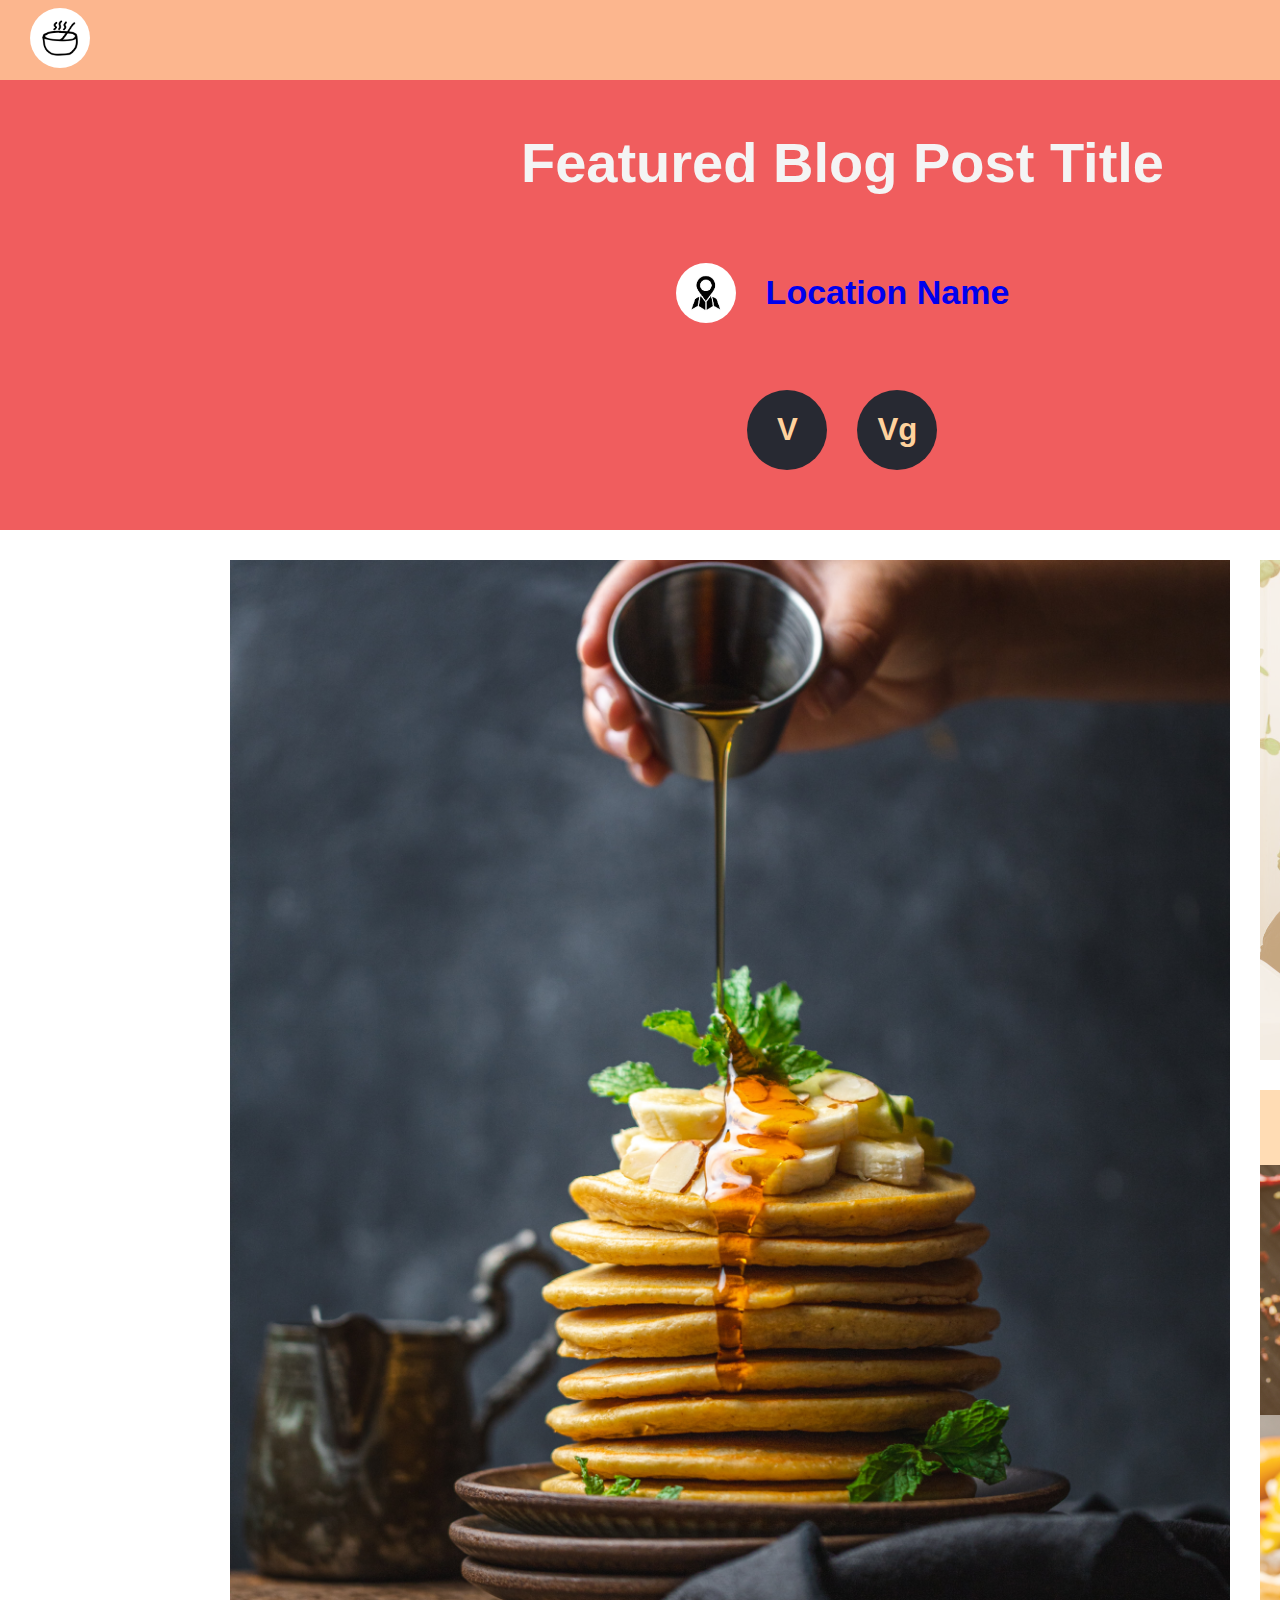
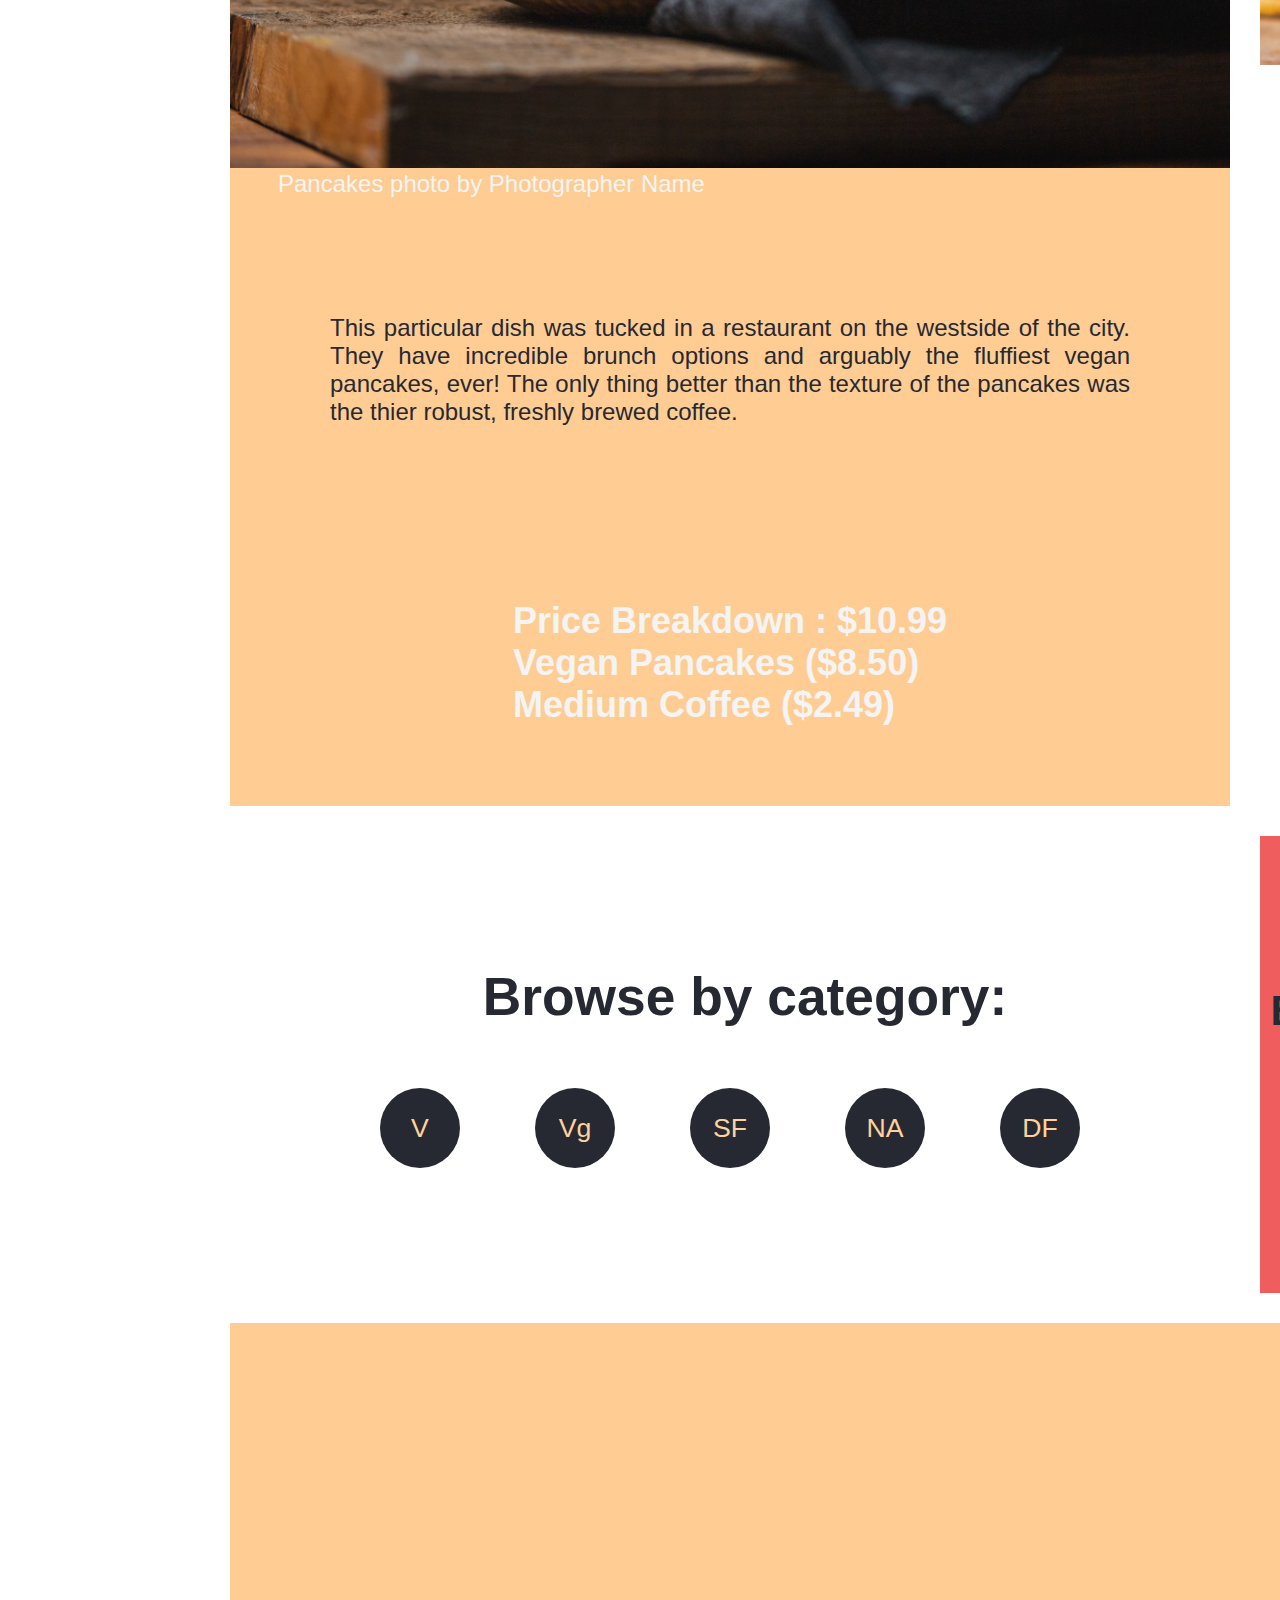
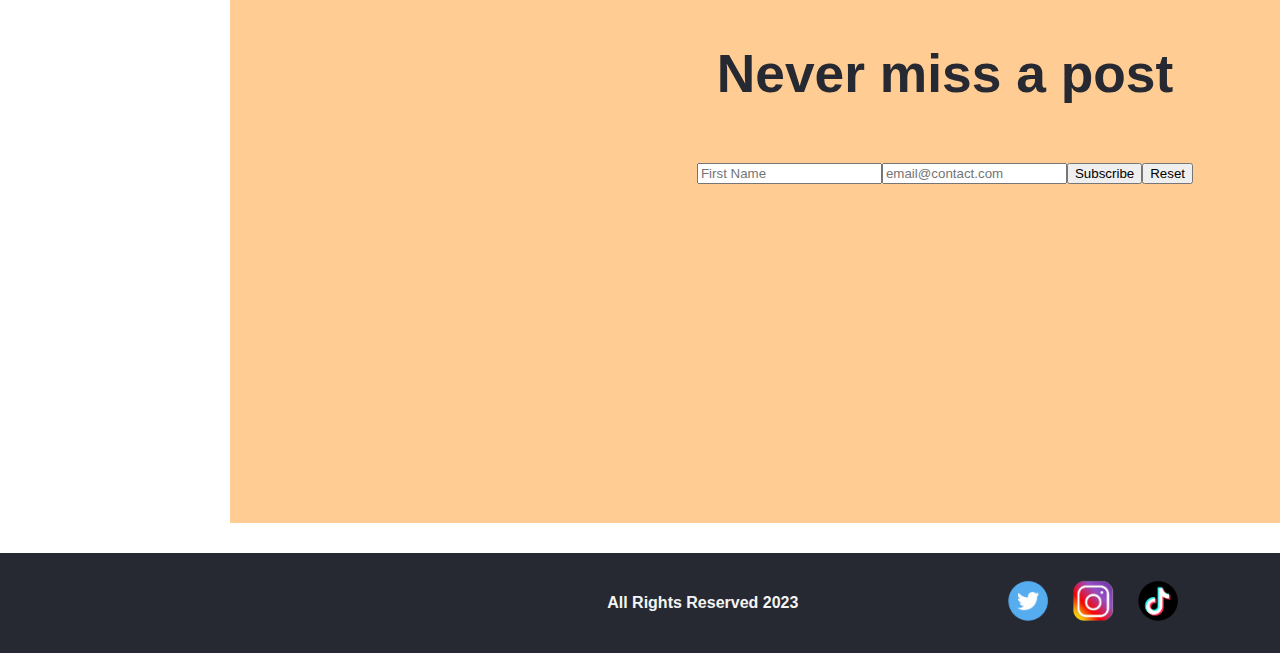
==== blog-page.html @ 74acb572 "featured blog post > html and css" ====
<!DOCTYPE html>
    <html>
        <head>
            <meta charset="utf-8">
            <title> Featured Blog Post </title>
            <meta name="description" content="A webpage for the featured blog post of the personal food blog">
            <link rel="stylesheet" type="text/css" href="css/featured-styles.css">
            <link rel="icon" href="img/food-logo.png" alt="Image of Website logo" title="Website logo">
            <!-- TODO: ADD FONT LINKS HERE -->
            <!-- <link href="https://fonts.googleapis.com/css2?family=Dela+Gothic+One&amp;display=swap" rel="stylesheet"> -->
        </head>
        <body id="body" class="container">  
            <header id="header" class="container">            
                <nav id="nav" class="container">                                       
                    <a id="nav1" href="https://parksrichiework.github.io/Personal-Blog-Website/">                        
                        <img src="img/food-logo.png" alt="Image of Website Logo">
                    </a>                                                  
                    <a href="#categories" id="nav2" class="box">                        
                            Categories                        
                    </a>                   
                    <a href="#about" id="nav3" class="box">
                            About
                    </a>                    
                    <div id="nav4">
                        <a id="nav-search" href="#">
                            <img src="img/search-icon_white.png" alt="Image of search icon">
                        </a>                        
                    </div>                  
                </nav>                
                <div id="welcome-message-container" class="container">                                            
                        <h1 id="welcome-title" class="box">
                            Featured Blog Post Title
                        </h1>
                        <div id="location-container" class="box">
                            <img id="location-icon" src="img/location-icon.JPG" alt="Location icon">                
                            <!-- add GPS navigation link here  -->
                            <a href="#">                            
                                <h2> Location Name </h2> 
                            </a>
                        </div>                                            
                        <div id="welcome-category" class="box feature-category">                            
                            <a href="#vegan-section" class="category-icon">
                                <h3>V</h3>
                            </a>                            
                            <a href="#vegetarian-section" class="category-icon">
                                <h3>Vg</h3>
                            </a>                                                                                                
                    </div>                
                </div>
            </header>
            <!-- container for main content  -->            
            <main id="main" class="container"> 
                <!-- featured content container             -->
                <div id="featured" class="container">
                    <img id="ft-photo" src="img/featured-food-img.jpg" alt="Photo of featured blog post food item">
                    <figcaption id="ft-photo-caption">
                        Pancakes photo by Photographer Name
                    </figcaption>                   
                    <div id="ft-description" class="box">
                        <p>
                            This particular dish was tucked in a restaurant on the westside of the city. They have incredible brunch options and arguably the fluffiest vegan pancakes, ever!
                            The only thing better than the texture of the pancakes was the thier robust, freshly brewed coffee.
                        </p>
                    </div>                                        
                    <div id="ft-price-breakdown" class="container">
                        <h2 class="box">
                            Price Breakdown : $10.99 <br>                         
                            Vegan Pancakes ($8.50) <br>
                            Medium Coffee ($2.49)
                         </h2>
                    </div>                                                             
                </div>
                <div id="about-section" class="container">
                    <h1 id="about-title" class="box">
                        About Teeny Timely Bites
                    </h1>
                    <p id="about-description" class="box"> 
                        We're a small blog taking the big city one bite at a time!
                    </p>
                    <div id="about-more" href="#" class="box">
                        <!-- TODO: LINK TO "ABOUT" PAGE  -->
                        <a href="#">
                            <h2>Our Story</h2>
                        </a>
                    </div>
                </div>                                                  
                 <!-- other blog posts  -->                
                <div id="other-posts" class="container other">
                    <h1 id="other-posts-title" class="box"> 
                        Other Vegan Posts
                    </h1>                     
                        <div id="blog-post1" class="box">
                            <h2>
                                Blog Post 01
                            </h1>
                            <a href="#">                                
                                    Read more                                
                            </a>
                        </div>
                        <div id="blog-post2" class="box">
                            <h2>
                                Blog Post 02
                            </h2>
                            <a href="#">                                
                                    Read more
                            </a>
                        </div>             
                </div>                    
                <!-- categories section  -->
                <div id="categories" class="container">
                        <!-- browse by category title  -->
                        <div id="browse-title" class="box">
                            <h1>
                                Browse by category:
                            </h1>
                        </div>
                        <!-- icon for vegan category  -->
                        <div id="vegan-cat" class="box">
                            <a href="#vegan-section" class="category-icon">
                                V
                            </a>
                        </div>
                        <!-- icon for vegetarian category  -->
                        <div id="vegetarian-cat" class="box">
                            <a href="#vegetarian-section" class="category-icon">
                                Vg
                            </a>
                        </div>
                        <!-- icon for sugar-free category  -->
                        <div id="sugar-free-cat" class="box">
                            <a href="#sugar-free-section" class="category-icon">
                                SF
                            </a>
                        </div>
                        <!-- icon for non-alcoholic category  -->
                        <div id="non-alcoholic-cat" class="box">
                            <a href="#non-alcoholic-section"  class="category-icon">
                                <p>NA</p>
                            </a>
                        </div>
                        <!-- icon for dairy-free category  -->
                        <div id="dairy-free-cat" class="box">
                            <a href="#dairy-free-section" class="category-icon">
                                DF
                            </a>
                        </div>
                </div>
                <!-- browse recipe container  -->
                <div id="browse-recipe-container" class="container">                        
                            <a id="browse-recipe-title"class="box">
                                <h1>Browse all Recipes</h1>
                            </a>                           
                            <div id="browse-recipe-search" class="box">
                                <input type="text" placeholder="Search">                                               
                                <input type="submit" value="Search">
                            </div>                                                
                </div>
                <!-- subscribe container  -->
                <div id="subscribe-form-container" class="container">
                        <label id="subscribe-title" class="box" for="subscribe">
                            <h1>Never miss a post</h1>
                        </label>
                        <form id="subscribe-form" class="box">                            
                            <input type="text" id="subscribe-name" name="fname" placeholder="First Name">
                            <input type="email" id="subscribe-mail" name="email" placeholder="email@contact.com">                        
                            <input type="submit" id="submit-button" value="Subscribe">
                            <input type="reset" id="submit-reset-button">
                        </form>
                </div>
            </main>            
            <footer id="footer" class="container">
                <h4 id="all-rights" class="box">
                    All Rights Reserved 2023
                </h4>
                <div id="share-options" class="box">
                    <!-- TODO: ADD TWITTER ICON IMG HERE  -->
                    <a href="https://twitter.com/" id="twitter-link">
                        <img src="img/twitter-logo.png" alt="Image of icon for twitter logo">
                    </a>
                    <!-- TODO: ADD INSTAGRAM ICON IMG HERE  -->
                    <a href="" id="instagram-link">
                        <img src="img/instagram-logo.png" alt="Image of icon for image instagram logo">
                    </a>
                    <!-- TODO: ADD TIKTOK ICON IMG HERE  -->
                    <a href="https://www.tiktok.com/" id="tiktok-link">
                        <img src="img/tiktok-logo.png" alt="Image of icon for tiktok logo">
                    </a>
                </div>
            </footer>    
        </body>

        
            
        
    </html>
---- css/featured-styles.css ----
:root {
    /* first pallete */
    --tumbleweed: #D8A47F;
    --raisin-black: #272932;
    --raisin-black-70: #272932af;
    --raisin-black-30: #2729324c;
    --alice-blue: #e7ecef;
    --skobeloff: #0f7173;
    --skobeloff-70: #0f7173bd;
    --red-salsa: #f05d5e;
    --red-salsa-70: #f05d5dba;
    /* second pallete */
    --ruby-red: #A41623;
    --orange-pantone: #f85e00;
    --rajah: #ffb563;
    --rajah-70: #ffb663b0;
    --deep-champagne: #ffd29d;
    --deep-champagne-70: #ffd19dc3;
    --deep-champagne-30: #ffd19d4f;
    --gold-fusion: #918450;
    --gold-fusion-70: #918450c3;
    /* universal palette */
    --off-white:#f4f4f4;
   }
   /* --------------------- */
/* MEDIA STYLES MOBILE start  */

   /* universal classes styles start  */
.container {
    display: grid;
}


.box {
    display: flex;
    align-items: center;
    justify-content: center;
}


.category-icon {
   display: flex;
   color: var(--deep-champagne);
   background-color: var(--raisin-black);
   font-size: 30pt;
   width: 50px;
   height: 50px;
   padding:30px;
   align-items: center;
   justify-content: center;
   border-radius: 50%;
   text-decoration: none;
}


a {
    text-decoration: none;
}


/* universal classes styles end  */
/* ----------------- */
/* body styles start  */
body {
    margin:0;
    font-family: "Franklin Gothic Medium", "Arial Narrow", Arial, sans-serif;
    width:100%;
    height: auto;    
    background-image: url(../img/landing-page-bg1.jpg);
    background-repeat: no-repeat;
    background-attachment: fixed;
    background-position: center;
    background-size: cover; 
    color: var(--raisin-black);
    grid-template-columns: 100%;
    grid-template-rows: auto auto auto; 
    grid-template-areas:
    "header"
    "main"
    "footer";
}
/* body styles end  */
/* -------------------------- */
/* header styles start  */
header {
    width:100%;
    height: auto;
    background-color: var(--red-salsa);
    margin:0;
    grid-area: header;
    grid-template-rows: auto 600px;    
}
/* -------------------------- */
/* nav bar styles start  */
nav {
    height: fit-content;
    display: inherit;
    align-items: center;
    grid-gap:10px;
    grid-template-columns: 20px 80px 250px auto auto 90px 10px;
    grid-template-rows: 128px;
    grid-template-areas:
    "navspace1 logo navspace2 category about search";        
}


nav img {
    max-height: 80px;
    border-radius: 50%;
}


#nav2,
#nav3 {
    text-decoration: none;
    font-size: 20pt;
    color: var(--off-white);
    background-color: var(--red-salsa);
    border-radius: 50px;
    border: solid 3px var(--off-white);
    padding: 10px 20px;        
}


#nav1 {
    grid-area: logo;
 }


 #nav2 {
    grid-area: category;
 }


 #nav3 {
    grid-area: about;
 }


 #nav4 {
    grid-area: search;       
 } 
/*  nav bar styles end  */
/* -------------------------- */
 /* welcome message styles start  */
 #welcome-message-container {
    grid-template-rows: auto;
    gap: 50px;
    grid-template-areas:  
    "welspace"
    "weltitle"
    "wellocation"
    "welcategory";
 }


#welcome-title {
    grid-area: weltitle;
    color: var(--off-white);
    font-size: 60pt;
    margin-bottom: 0;    
}


#location-icon {
    height: 60px;
    border-radius: 50%;
}


#location-container {
    gap: 30px;
    grid-area: wellocation;
    font-size: 17pt;
}


#welcome-category {
    gap: 30px;
    grid-area: welcategory;
}
/* welcome message styles end  */
/* -----------------  */
/*  header styles end  */
/* ------------------  */
/* main styles start  */
main {
    width: 100%;
    margin: 0;
    grid-template-columns: 100%;
    grid-template-rows: auto;
    grid-template-areas: 
    "mainfeature"
    "mainabout"
    "mainother"
    "maincategory"
    "mainbrrecipe"
    "mainsub";
    grid-area:main;    
}
/*-------------- featured section styles start  */
#featured {
    grid-area: mainfeature;
    width: 100%;
    height: auto;         
    grid-gap: 50px;
    grid-template-columns: auto;
    grid-template-rows: auto 100px 425px 250px 100px;
    grid-template-areas:
    "ftphoto"
    "ftphotocaption"
    "ftdescription"
    "ftpricebreakdown"
    "ftspace";
    background-color:  var(--rajah-70);         
}


#ft-photo {
    grid-area: ftphoto;
    width: 100%;
    height: auto;      
}


#ft-photo-caption{
    grid-area: ftphotocaption;
    color: var(--off-white);
    margin: 0 2em;
    font-size: 1.5em;
}


#ft-description {
    grid-area: ftdescription;
    text-align: justify;
    margin: 0 100px;    
 }


#ft-price-breakdown {
    color: var(--off-white);
    grid-area: ftpricebreakdown;
    font-size: 27pt;
}
/* -------------featured section styles end  */
/* ------------------------ */
/* main about section styles start  */
#about-section {
    background-image: url(../img/team-photo.jpg);
    background-color: var(--deep-champagne-70);
    background-size: cover;
    background-attachment: fixed;   
    background-position: center;    
    background-blend-mode: screen;
    background-repeat: no-repeat;
    grid-area: mainabout;   
    grid-template-rows: 500px 300px 200px 200px 500px;
    grid-template-areas:
    "abtspace" 
    "abttitle"
    "abtdescription"
    "abtmore"
    "abtspace2";
}


#about-title {
    grid-area: abttitle;
    font-size: 60pt;
    color: var(--skobeloff);
}


#about-description {
    grid-area: abtdescription;
    font-size: 35pt;
    text-align: center;
    margin: 0 150px;
}


#about-more {
    grid-area: abtmore;    
}


#about-section h2 {
    font-size: 25pt;
}


#about-section a {
    background-color: var(--raisin-black);
    padding: 0px 50px;
    color: var(--deep-champagne);        
}
/* main about section styles end  */
/* -------------------------------------- */
/* other blogs styles start  */
#other-posts {
    grid-area: mainother;
    grid-template-rows: 200px 600px 600px;    
}


#other-posts-title {
    margin: 0;
    font-size: 50pt;
    color: var(--raisin-black);
    background-color: var(--rajah);
}


#other-posts h2 {
    font-size: 3em;
    color:var(--deep-champagne);
    background-color: var(--raisin-black-70);
    padding: 20px 30px;
}


#other-posts a {
    font-size: 2.5em;
    background-color: var(--skobeloff);
    padding: 20px 30px;
    color: var(--off-white);
}


#blog-post1 {
    background-image: url(../img/blog1-img.jpg);       
    background-size: cover;
    background-position: center;
    background-repeat: no-repeat;
    flex-direction: column;    
    background-color: var(--deep-champagne-30);
    background-blend-mode: soft-light;
}


#blog-post2 {
    background-image: url(../img/blog2-img.jpg);    
    background-size: cover;
    background-position: center;
    background-repeat: no-repeat;
    flex-direction: column;
    background-color: var(--deep-champagne-30);
    background-blend-mode: soft-light;
}
/* other blogs styles end  */
/* ----------- */
/* browse by category styles start  */
    #categories {
    grid-area: maincategory;
    grid-template-columns: 0 repeat(5, 100px) 0;
    grid-template-rows: 250px auto auto 300px;
    grid-template-areas:
    "catspace1 catspace1 catspace1 catspace1 catspace1 catspace1 catspace1"
    "br br br br br br br" 
    "empty1 vegan vegetarian sugarfree nonalcoholic dairyfree empty2"
    "catspace2 catspace2 catspace2 catspace2 catspace2 catspace2 catspace2 ";
    gap: 50px;  
    }
    #browse-title {
        grid-area: br;
        font-size: 20pt;
    }


    #vegan-cat {
        grid-area: vegan;
    }


    #vegetarian-cat {
        grid-area: vegetarian;
    }


    #sugar-free-cat {
        grid-area: sugarfree;
    }


    #non-alcoholic-cat {
        grid-area: nonalcoholic;
    }


    #dairy-free-cat {
        grid-area: dairyfree;
    }
 /* browse by category styles end  */
 /* -----------------  */
 /* browse recipes section styles start */
#browse-recipe-container {
    grid-area: mainbrrecipe;
    background-color: var(--red-salsa);
    gap: 10px;
    grid-template-rows: 300px 50px 100px 300px;
    grid-template-areas: 
    "brspace1"
    "brtitle"
    "brsearch"
    "brspace2";          
}


#browse-recipe-title {
    font-size: 20pt;
    flex-direction: column;
    grid-area: brtitle;        
}


#browse-recipe-search {    
    grid-area: brsearch;
    width: 100%;  
}
 /* browse recipes section styles end  */
 /* ------------------ */
 /* subscribe form styles start  */
 #subscribe-form-container {
    grid-area: mainsub;
    background-color: var(--rajah-70);
    grid-template-rows: 300px 100px 100px 300px;
    grid-template-areas: 
    "subspace1"
    "subtitle"
    "subform"    
    "subspace2";
 }


 #subscribe-title {
    font-size: 20pt;
    grid-area: subtitle;
 }


 #subscribe-form {
    flex-direction: row;
    grid-area: subform;
 }
/* subscribe form styles end  */
 /* ------------------ */
/*  main styles end  */
/* -------------------------- */
 /* footer styles start  */
 footer {
    background-color: var(--raisin-black);
    grid-template-columns: auto;
    grid-template-rows: 200px;
    gap: 10px;
    grid-template-areas:     
    "allrights shareop"    
    ;
}


footer img {
    width: fit-content;
    height: 100px;
}


#all-rights {
    grid-area: allrights;
    color: var(--off-white);
    font-size: 20pt;
}


#share-options {
   grid-area: shareop;
   width: 100%;
   gap: 50px;
   height: auto;  
}
 /* footer styles end  */
/* MEDIA STYLES MOBILE end  */
 /* ----------------------------------------------------------------  */
 /* --------------------------------------------------------------- */
 /* ------------------------------------------------------------------ */
 /* MEDIA STYLES: Tablet start  */
 @media(min-width: 500px) and (max-width: 991px){       
    /* ------------ */
    /* welcome message styles start  */
        #welcome-message-container {
            height: 300px;
            background-color: var(--red-salsa);    
        }


        #welcome-message {   
            font-size: 20pt;            
        }


        #welcome-title {
            color: var(--off-white);
        }
            /* welcome message styles end  */
        /* ----------- */
        /* main styles start  */    
        /* featured styles start  */
        #ft-description {
            grid-area: ftdescription;
            text-align: justify;
            margin: 0 100px;
            font-size: 20pt;    
         }


         #ft-price-breakdown {
            font-size: 2em;
         }
        /* featured styles end  */
        /* ------------------ */
        /* about section styles start  */
        #about-title {
            font-size: 3.5em;            
        }
        /* about section styles end  */
        /* -------------------- */
        /* category section start  */
        #categories {
            grid-area: maincategory;
            grid-template-columns: auto;
            grid-template-rows: 250px auto auto 300px;
            grid-template-areas:
            "ct1 ct2 ct2 ct2 ct2 ct2 ct1"
            "ct1 br br br br br br" 
            "ct1 vegan vegetarian sugarfree nonalcoholic dairyfree ct1"
            "ct1 catspace2 catspace2 catspace2 catspace2 catspace2 ct1";
            gap:50px;  
            }
        /* category section end  */
        /* ------------------------------- */
        /* main styles end  */
    /* -------------------------------  */
    /* footer styles start  */
            #footer {
                grid-template-rows: 125px;
            }
    /* footer styles end  */
    /* --------------------------------- */
    } 
    /* MEDIA STYLES: Tablet end  */
 /* ----------------------------------------------------------- */
 /* ----------------------------------------------------------- */
  /* MEDIA STYLES: DESKTOP start  */
@media(min-width: 992px){
    .category-icon {        
        font-size: 20pt;
        width: 20px;
        height: 20px;
        padding: 30px;        
     }
    /* ------------------ */
    /* body styles start  */
    body {   
        gap: 30px;        
        grid-template-rows: auto;
        grid-template-areas:
        "header"
        "main"
        "footer"; 
        }
    /* body styles end  */
        /* ------------ */
    /* header styles start      */
        header {    
        grid-template-rows: 80px 450px;    
    } 
    /* header styles end  */
    /* ----------------- */
    /* nav bar styles start  */
    nav {    
        grid-template-columns: 20px 80px 1200px auto auto 80px 10px;
        grid-template-rows: 80px;
        background-color: var(--deep-champagne-70);           
    }

    nav img {
        max-height: 60px;
        border-radius: 50%;
    }


    #nav2,
    #nav3 {
        text-decoration: none;
        color: var(--red-salsa);
        background-color: var(--off-white);    
        border: none;
        font-size: 1.3em;           
    }
    /*  nav bar styles end  */
    /* ------------ */
    /* welcome message styles start  */
    #welcome-message-container {
        height: 150px;
        background-color: var(--red-salsa);    
    }


    #welcome-message {
        color: var(--off-white);
        font-size: 20pt;
        align-items: center;
        justify-content: left;
        flex-direction: column;        
    }


    #welcome-title{
        margin: 0;
        font-size: 3.5em;
    }


    /* welcome message styles end  */
    /* -----------------  */
    /* main DESKTOP styles start  */
    #main {   
        margin: 0;
        gap: 30px;
        grid-template-columns: 200px 1000px 400px 200px;
        grid-template-rows: 500px auto auto auto;
        grid-template-areas: 
        "m1 mainfeatured mainabout m2"
        "m1 mainfeatured mainother m2"        
        "m1 mainbrcat mainbrrecipe m2"
        "m1 mainsub mainsub m2";    
    }
    /*-------------- featured section styles start  */
    #featured {
        height: auto;
        background-size: cover;
        grid-area: mainfeatured;
        grid-template-rows: 1160px 0 300px;           
    }


    #ft-description {
        font-size: 1.5em;
    }


    #ft-price-breakdown {
        font-size: 1.5em;
    }      
    /* -------------featured section styles end  */
    /* --------------------- */
    /* about section styles start  */
    #about-section {        
        background-color: var(--deep-champagne-70);
        background-size: cover;
        background-attachment: local;   
        background-position: center;    
        background-blend-mode: screen;
        background-repeat: no-repeat;
        grid-area: mainabout;   
        grid-template-rows: 200px 150px 100px;
        grid-template-areas:                
        "abttitle"
        "abtdescription"
        "abtmore"
        ;
    }


    #about-title {
        grid-area: abttitle;
        font-size: 25pt;
        text-align: center;
        color: var(--skobeloff);
        margin: 0 25px;
    }


    #about-description {
        grid-area: abtdescription;
        font-size: 25pt;        
        margin: 0 50px;
    }   


    #about-section h2 {
        font-size: 15pt;
    }


    #about-section a {
        background-color: var(--raisin-black);
        padding: 0px 50px;
        color: var(--deep-champagne);        
    }


    #about-section a:hover{
        background-color: var(--deep-champagne);
        color: var(--raisin-black);
        transition: 0.3s ease-in-out;
        border-radius: 2em; 
    }


    /* about section styles end  */
    /* ----------------------- */    
    /* other blogs styles start  */
    #other-posts {
        grid-area: mainother;    
        grid-template-rows: 75px 250px 250px;    
    }


    #other-posts-title{
        font-size: 2em;
        background-color: var(--raisin-black);
        color: var(--deep-champagne);
    }    
    
    
    #other-posts h1 {
        font-size: 20pt;
        color: var(--raisin-black);
        background-color: var(--deep-champagne-70);
        padding: 20px 30px;
    }


    #other-posts h2 {
        font-size: 1.5em;
        padding: 15px 20px;
    }
  

    #other-posts a {
        font-size: 15pt;
        background-color: var(--skobeloff);
        padding: 15px 30px;
        color: var(--off-white);        
    }

    #other-posts a:hover {
        background-color: var(--off-white);
        color: var(--skobeloff);
        transition: 0.3s ease-in-out;
        border-radius: 2em;    
    }


   

     
    /* other blogs styles end  */
    /* ----------- */
    
    /* --------------- */
    /* browse by category styles start  */
    #categories {
        grid-area: mainbrcat;
        grid-template-columns: 100px repeat(6, 130px) 100px;    
        grid-template-rows: 70px auto auto 100px;   
        gap: 25px;
        width: 100%;  
    }  
    /* browse by category styles end  */
    /* -----------------  */
    /* browse recipes section styles start */
    #browse-recipe-container {
        grid-area: mainbrrecipe;
        gap: 10px;
        grid-template-columns: auto;
        grid-template-rows: 140px 50px 100px 0;          
    } 


    #browse-recipe-title {
        font-size: 1.3em;
    } 
    /* browse recipes section styles end  */
    /* ------------------ */
    /* subscribe form styles start  */
    #subscribe-form-container {
        grid-area: mainsub;
    }


    #subscribe-title {
        font-size: 20pt;
        grid-area: subtitle;
    }

    
    #subscribe-form {
        flex-direction: row;
        grid-area: subform;
    }
    /* subscribe form styles end  */
    /* ------------------ */
    /*  main styles end  */
    /* -------------------------- */
    /* footer styles start  */
    footer {
        background-color: var(--raisin-black);
        grid-template-columns: 500px auto auto;
        grid-template-rows: 100px;
        gap: 10px;
        grid-template-areas:     
        "footerspace allrights shareop"    
        ;
    }


    footer img {
        width: 50px;
        height: auto;
    }


    #all-rights {
        grid-area: allrights;
        color: var(--off-white);
        font-size: 12pt;
    }


    #share-options {
        grid-area: shareop;
        width: 100%;
        gap: 15px;
        height: auto;  
    }
    /* footer styles end  */
}   
 /* MEDIA STYLES: Dekstop end  */
 /* ----------------- */
 /* ------------------- */
/* MEDIA STYLES TEMPLATE (below) 
@media(max-width: 320px)
@media(min-width: 901px){

}
@media(min-width: 600px) and (max-width: 900px) */
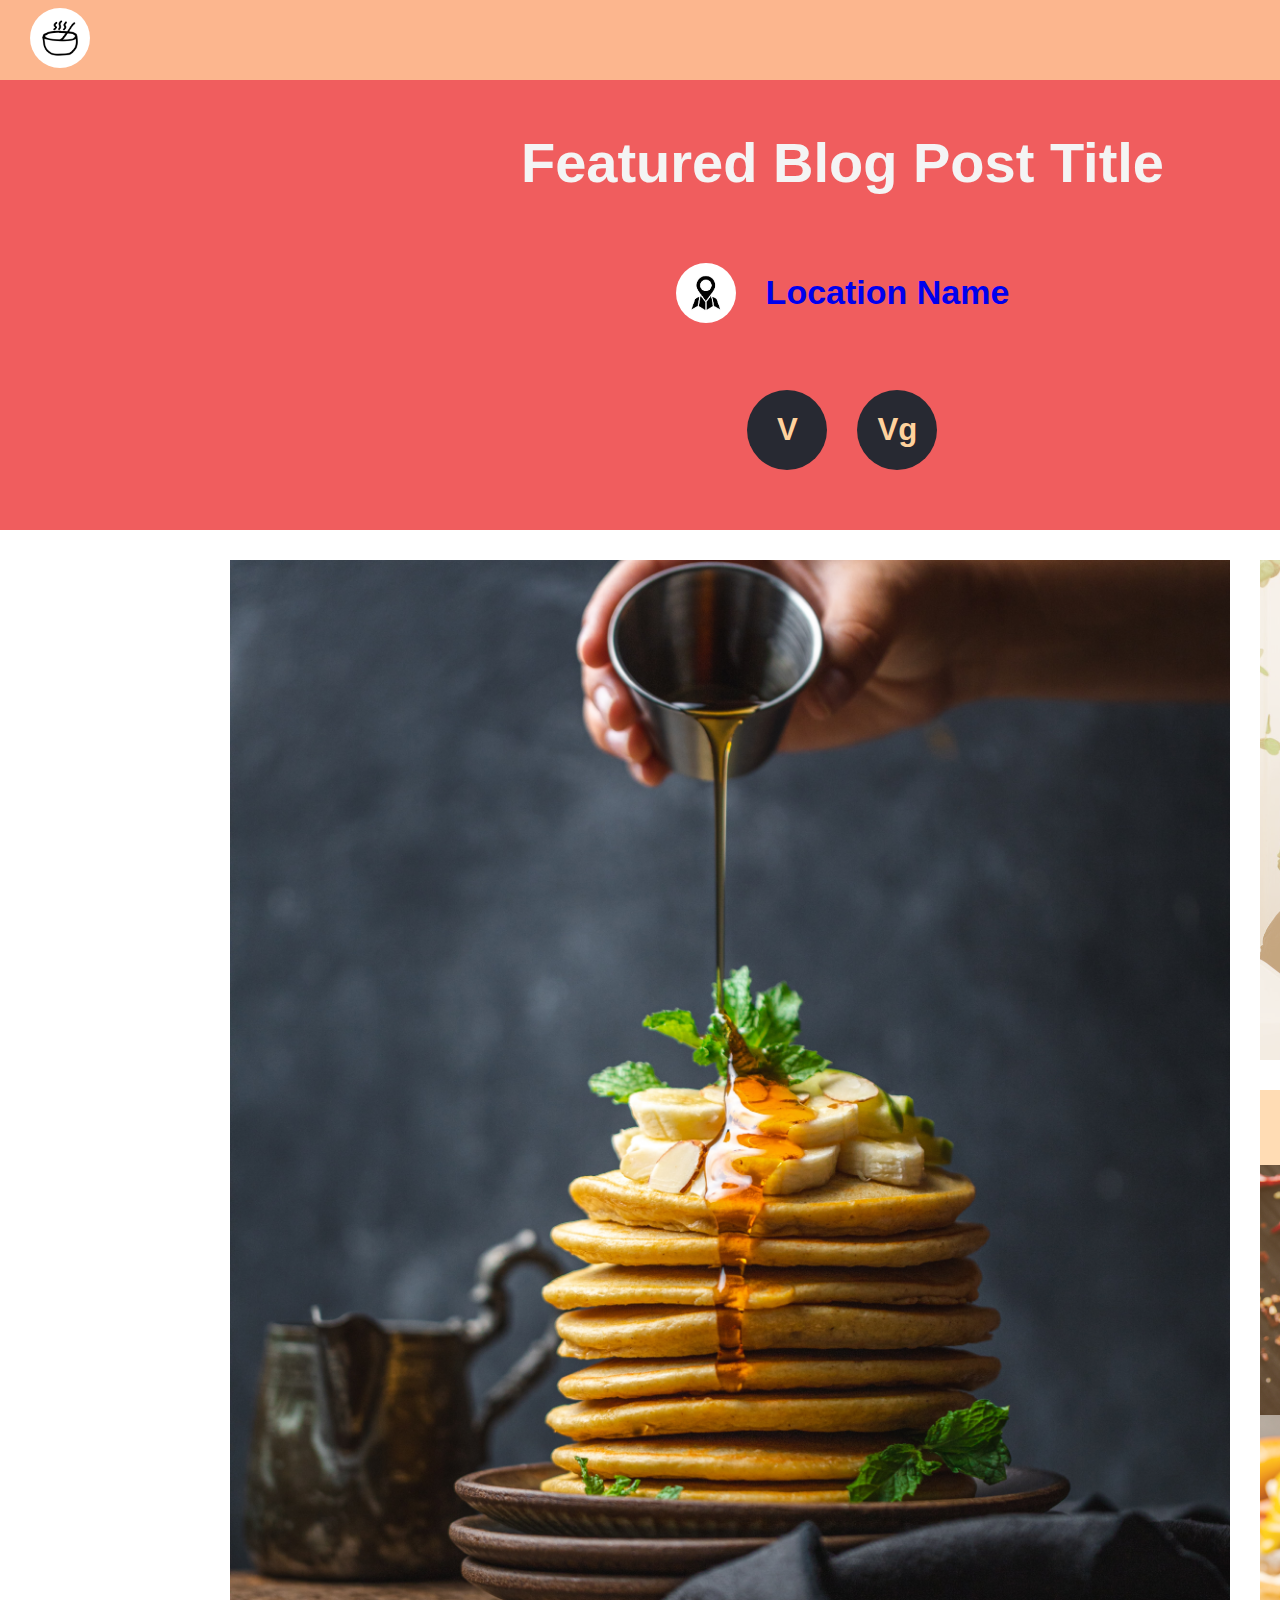
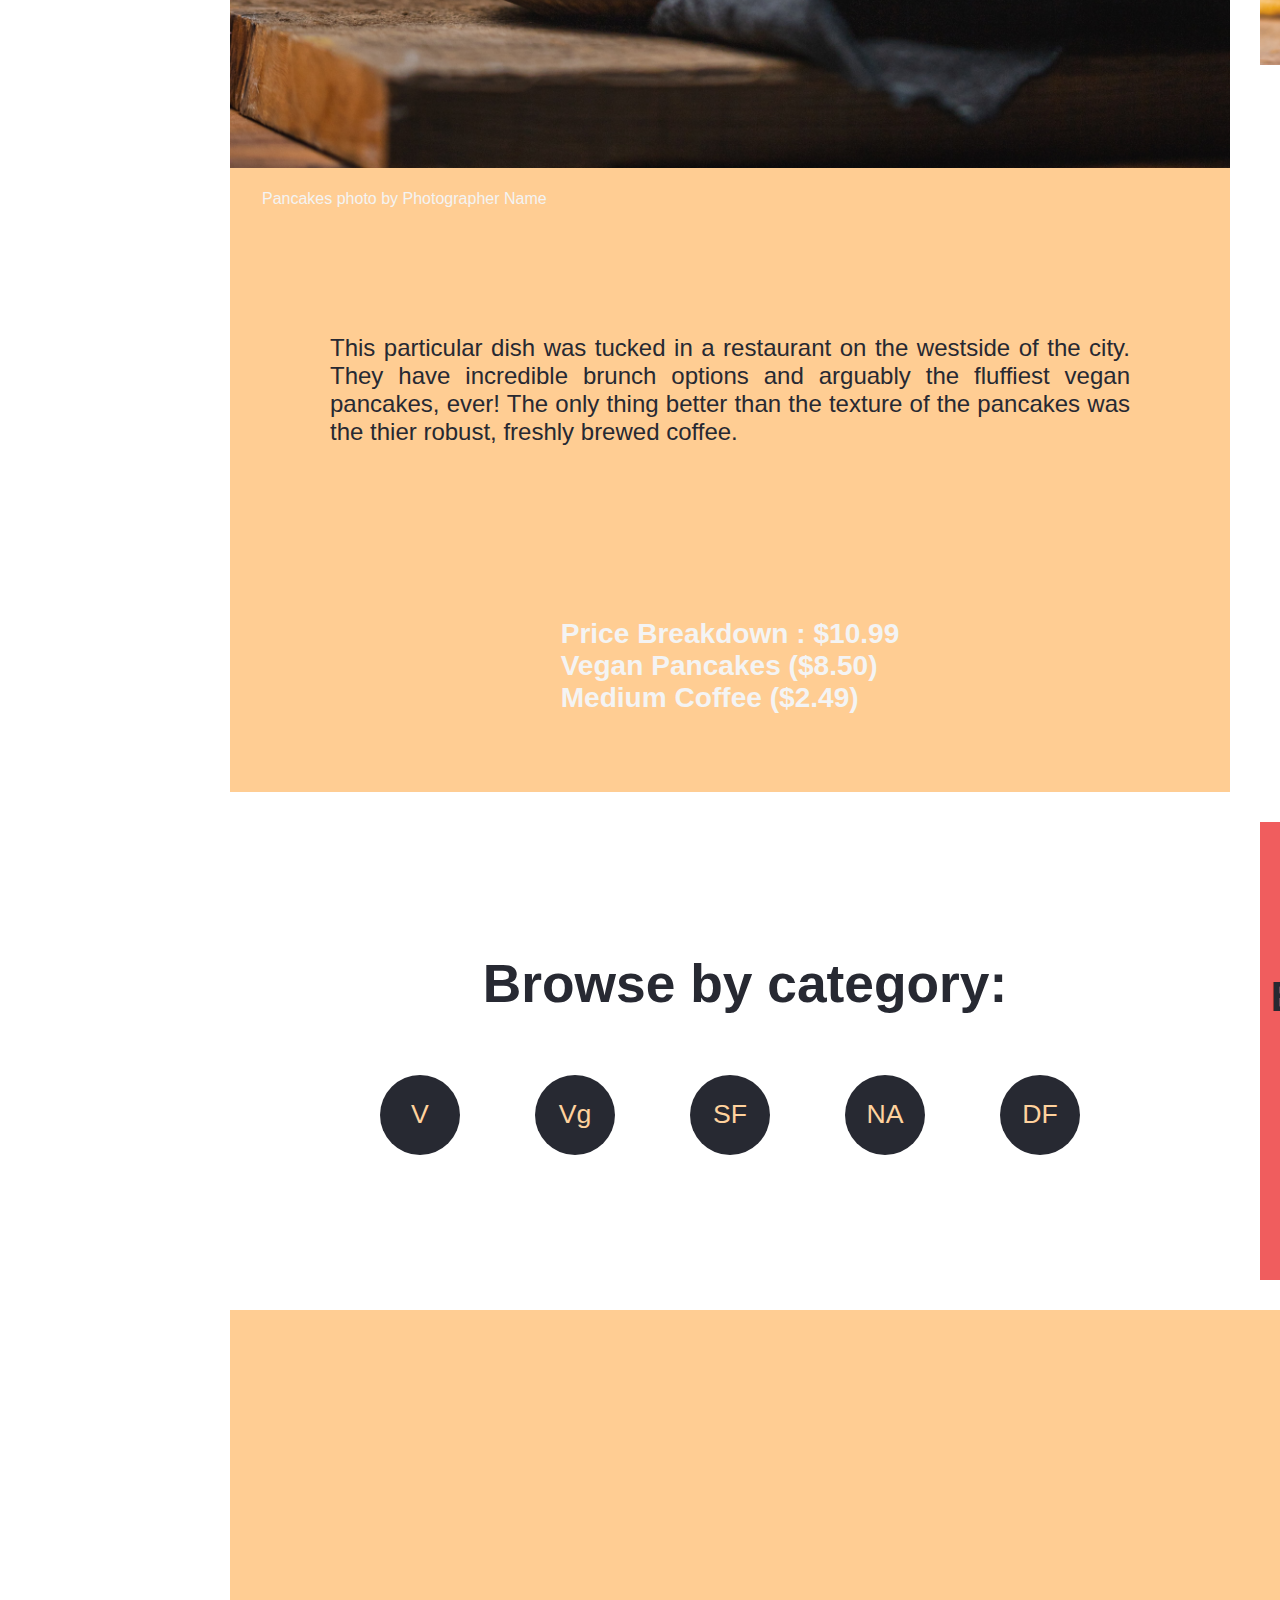
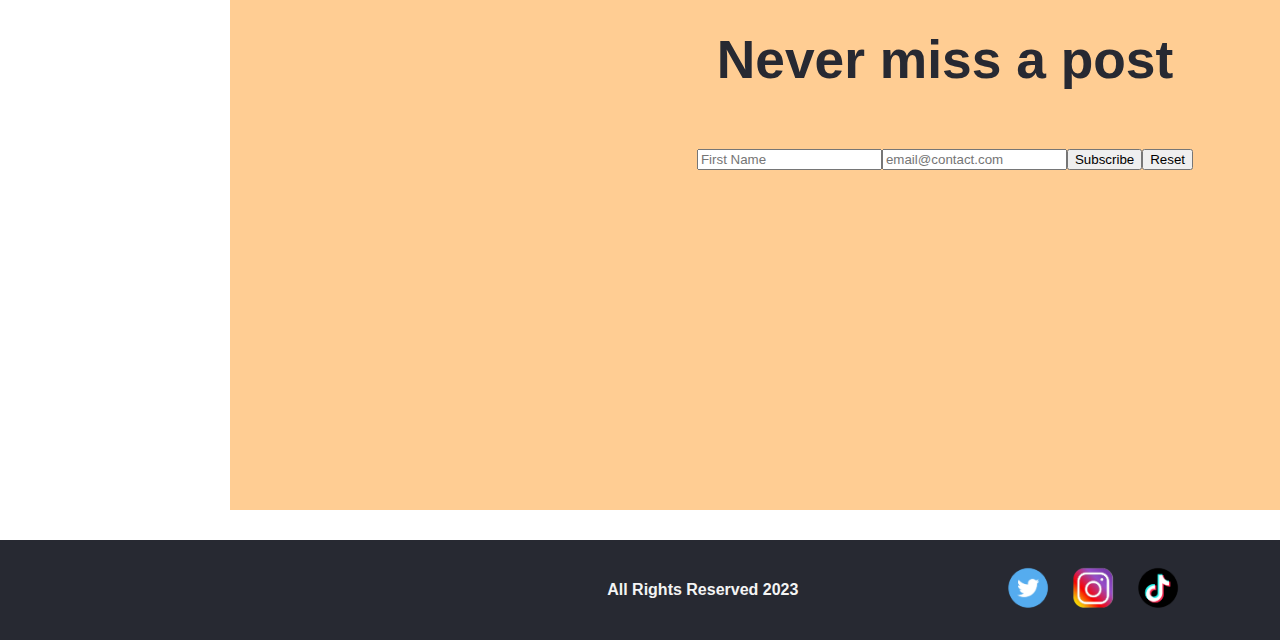
==== commit baa5e01f: "feature blog page > html and css" ====
--- a/blog-page.html
+++ b/blog-page.html
@@ -63,11 +63,11 @@
                         </p>
                     </div>                                        
                     <div id="ft-price-breakdown" class="container">
-                        <h2 class="box">
+                        <h3 class="box">
                             Price Breakdown : $10.99 <br>                         
                             Vegan Pancakes ($8.50) <br>
                             Medium Coffee ($2.49)
-                         </h2>
+                         </h3>
                     </div>                                                             
                 </div>
                 <div id="about-section" class="container">
--- a/css/featured-styles.css
+++ b/css/featured-styles.css
@@ -640,12 +640,17 @@
         height: auto;
         background-size: cover;
         grid-area: mainfeatured;
-        grid-template-rows: 1160px 0 300px;           
+        grid-template-rows: 1180px 0 300px;           
     }
 
 
     #ft-description {
         font-size: 1.5em;
+    }
+
+
+    #ft-photo-caption{
+        font-size: 1em;
     }
 
 
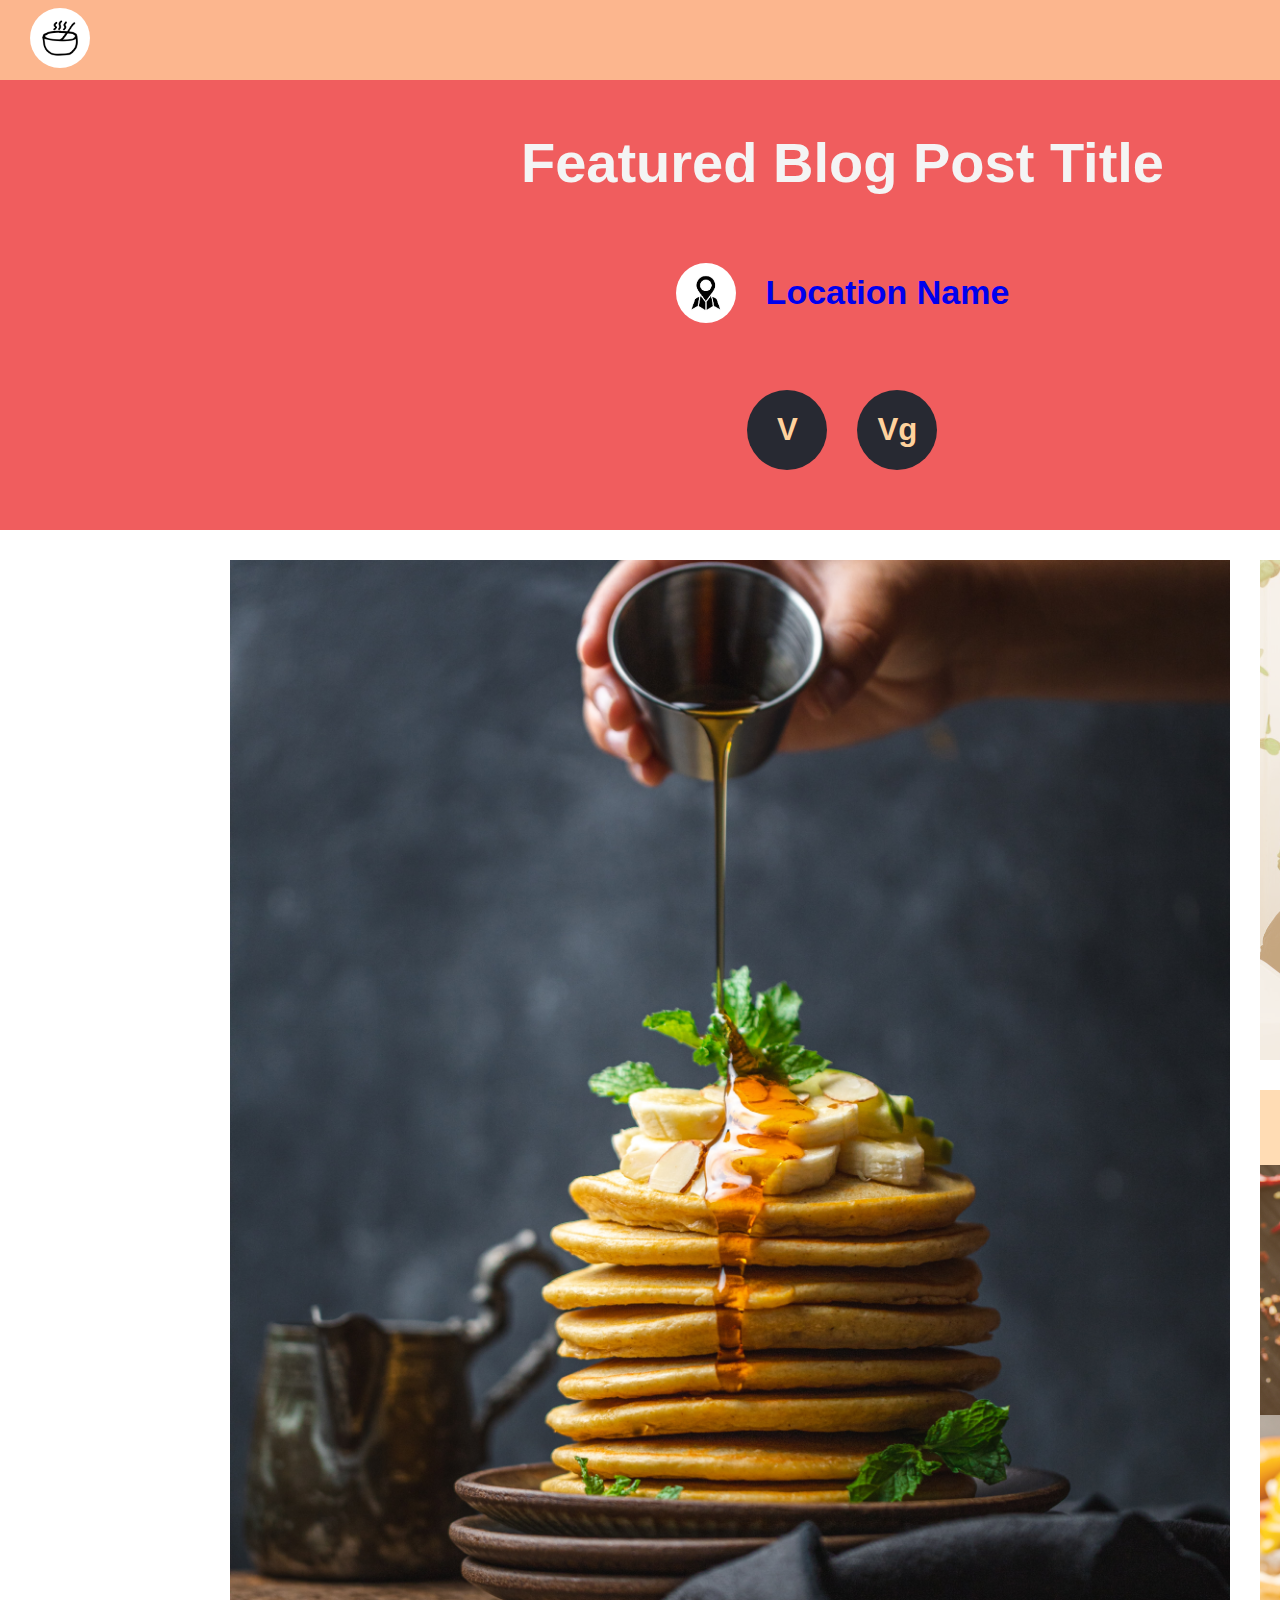
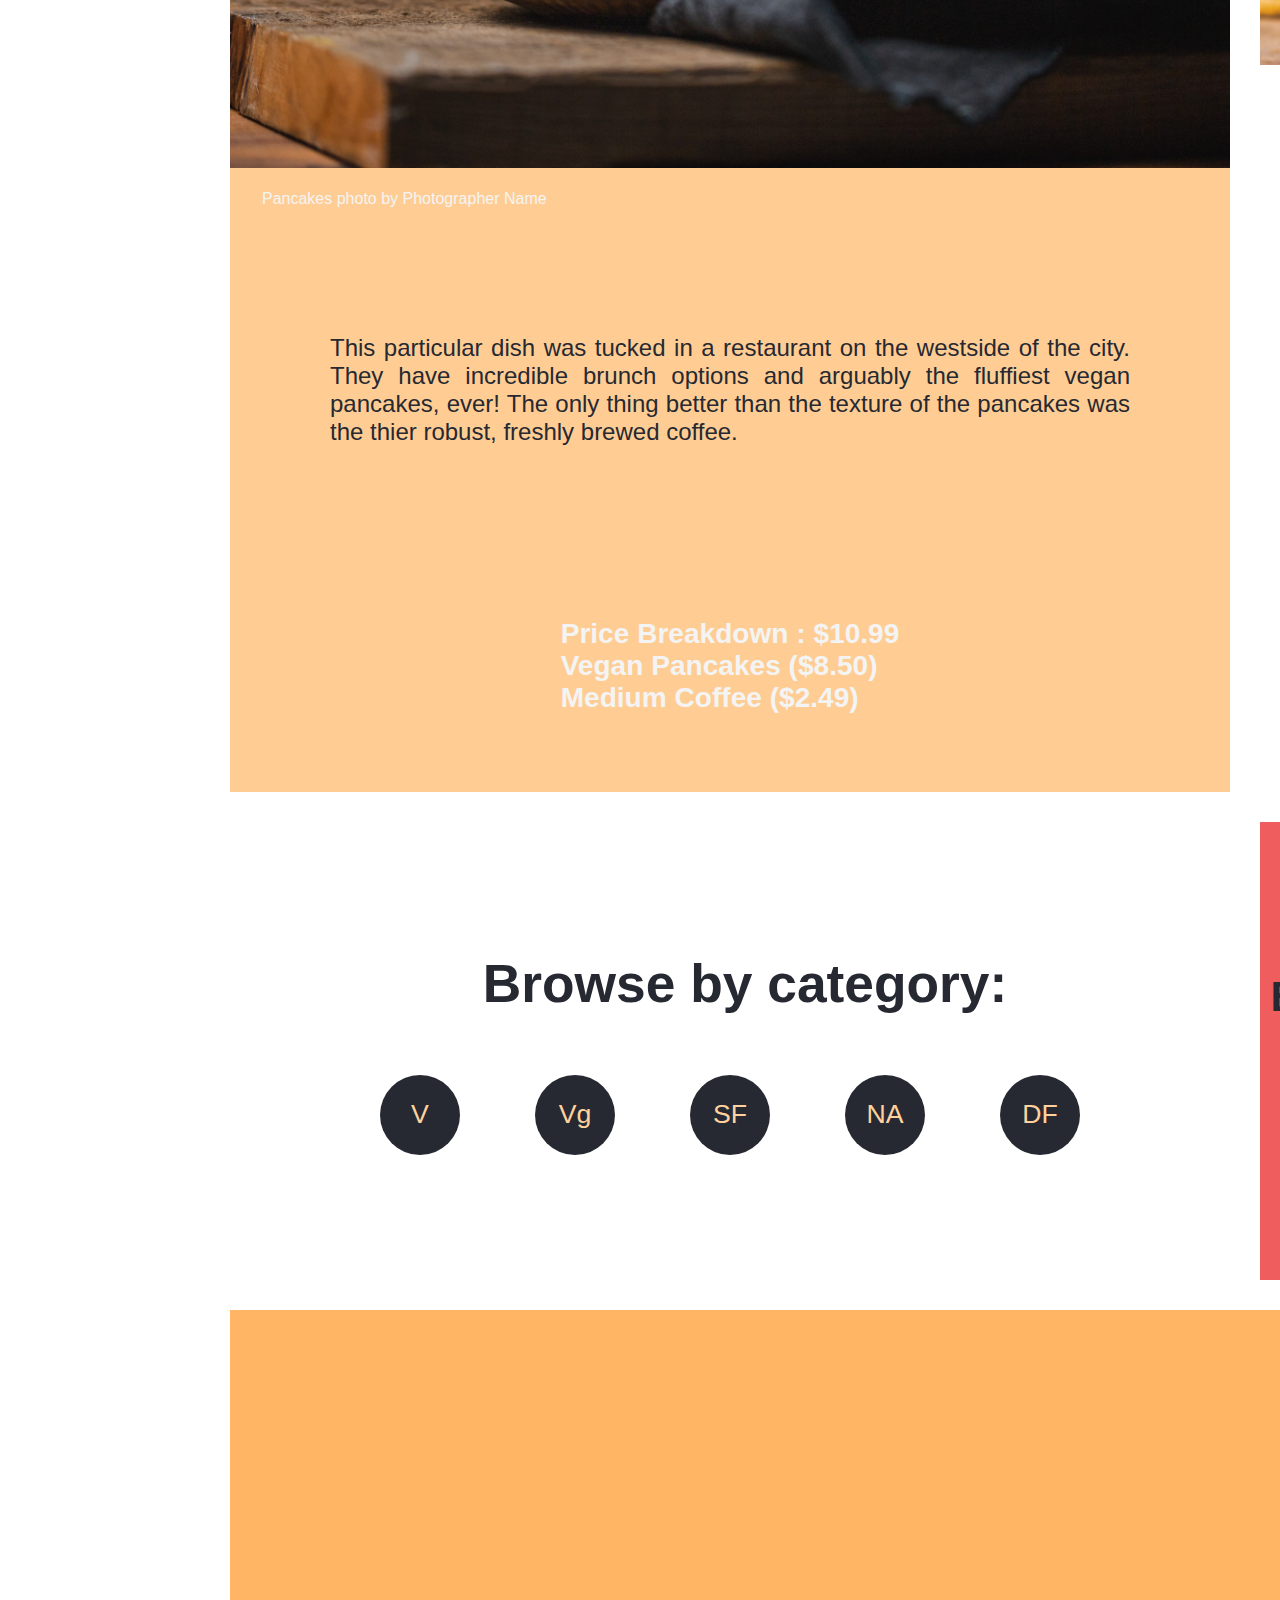
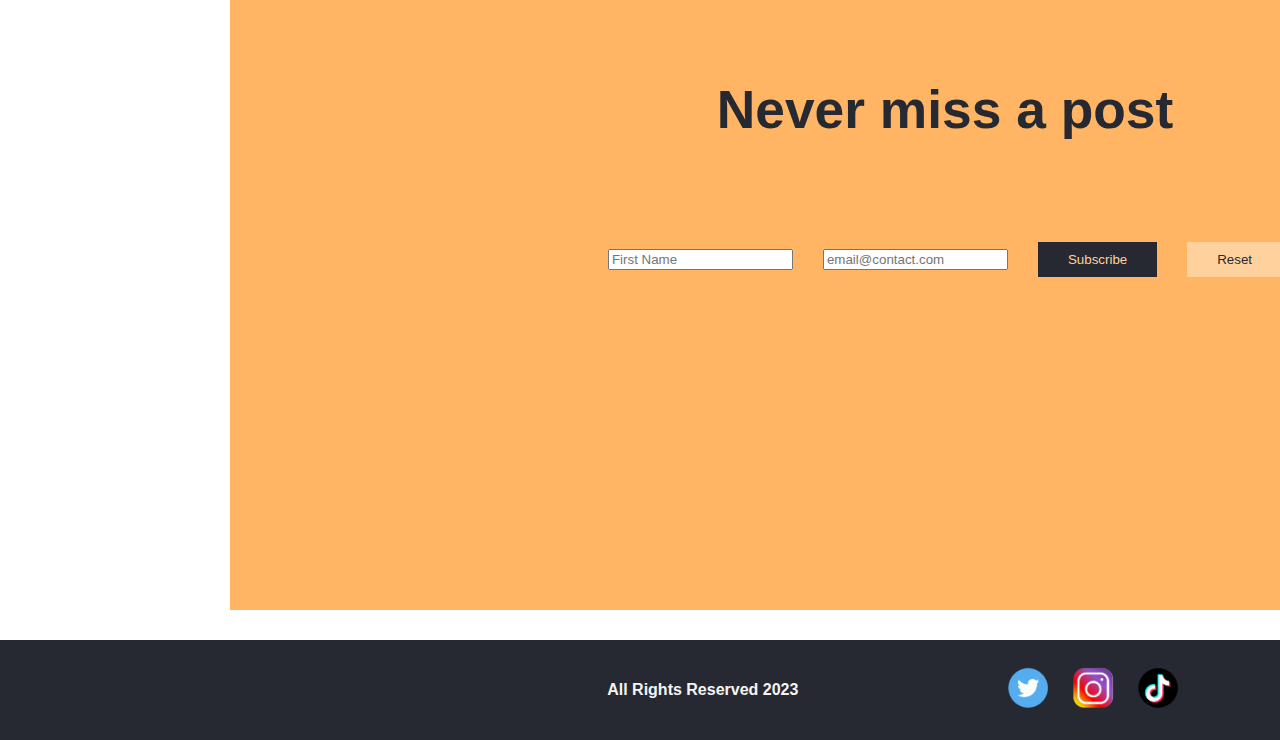
==== commit c11b0e26: "landing page & featured blog post > css" ====
--- a/blog-page.html
+++ b/blog-page.html
@@ -151,8 +151,8 @@
                                 <h1>Browse all Recipes</h1>
                             </a>                           
                             <div id="browse-recipe-search" class="box">
-                                <input type="text" placeholder="Search">                                               
-                                <input type="submit" value="Search">
+                                <input type="text" id="br-search" placeholder="Search">                                               
+                                <input type="submit" id="br-submit" value="Search">
                             </div>                                                
                 </div>
                 <!-- subscribe container  -->
--- a/css/featured-styles.css
+++ b/css/featured-styles.css
@@ -416,15 +416,25 @@
 
 #browse-recipe-search {    
     grid-area: brsearch;
-    width: 100%;  
-}
+    width: 100%;
+    flex-direction: column;
+    gap: 20px;     
+}
+
+#br-submit{
+    background-color: var(--raisin-black);
+    color: var(--deep-champagne);
+    padding: 10px 30px;
+    border: solid 0;    
+}
+
  /* browse recipes section styles end  */
  /* ------------------ */
  /* subscribe form styles start  */
  #subscribe-form-container {
     grid-area: mainsub;
-    background-color: var(--rajah-70);
-    grid-template-rows: 300px 100px 100px 300px;
+    background-color: var(--rajah);
+    grid-template-rows: 300px 200px 100px 300px;
     grid-template-areas: 
     "subspace1"
     "subtitle"
@@ -440,9 +450,26 @@
 
 
  #subscribe-form {
-    flex-direction: row;
+    flex-direction: column;
+    gap: 30px;
     grid-area: subform;
  }
+
+
+ #submit-button {
+    background-color: var(--raisin-black);
+    color: var(--deep-champagne);
+    padding: 10px 30px;
+    border: solid 0;    
+}
+
+
+#submit-reset-button {
+    background-color: var(--deep-champagne);
+    color: var(--raisin-black);
+    padding: 10px 30px;
+    border: solid 0;    
+}
 /* subscribe form styles end  */
  /* ------------------ */
 /*  main styles end  */
@@ -787,6 +814,18 @@
     #browse-recipe-title {
         font-size: 1.3em;
     } 
+
+
+    #br-submit:hover {
+        background-color: var(--deep-champagne);
+        color: var(--raisin-black);
+        padding: 10px 30px;
+        border: solid 0;
+        border-radius: 3em;
+        transition: 0.3s ease-in-out;
+    }
+
+
     /* browse recipes section styles end  */
     /* ------------------ */
     /* subscribe form styles start  */
@@ -804,6 +843,22 @@
     #subscribe-form {
         flex-direction: row;
         grid-area: subform;
+    }
+
+    
+    #submit-button:hover {
+        background-color: var(--deep-champagne);
+        color: var(--raisin-black);
+        border-radius: 3em;
+        transition: 0.3s ease-in-out;
+    }
+
+
+    #submit-reset-button:hover  {
+        background-color: var(--raisin-black);
+        color: var(--deep-champagne);
+        border-radius: 3em;
+        transition: 0.3s ease-in-out;
     }
     /* subscribe form styles end  */
     /* ------------------ */
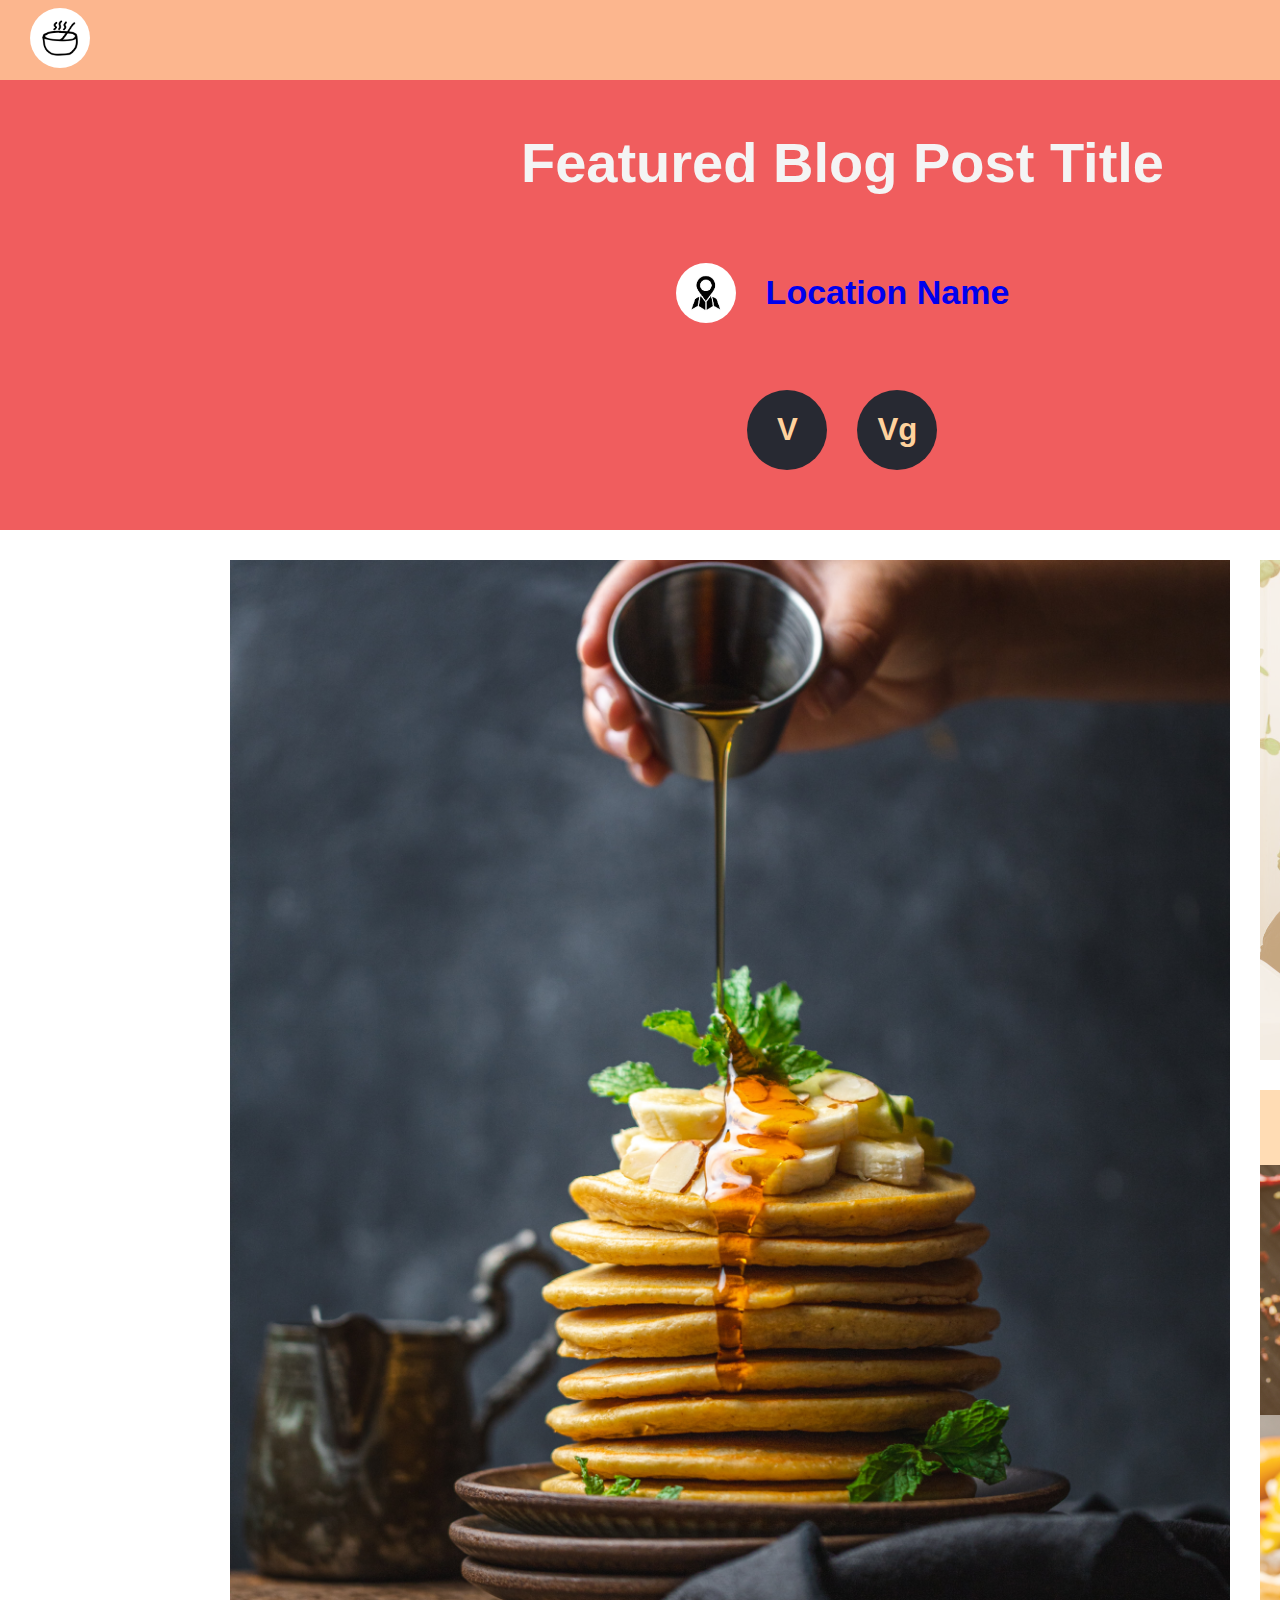
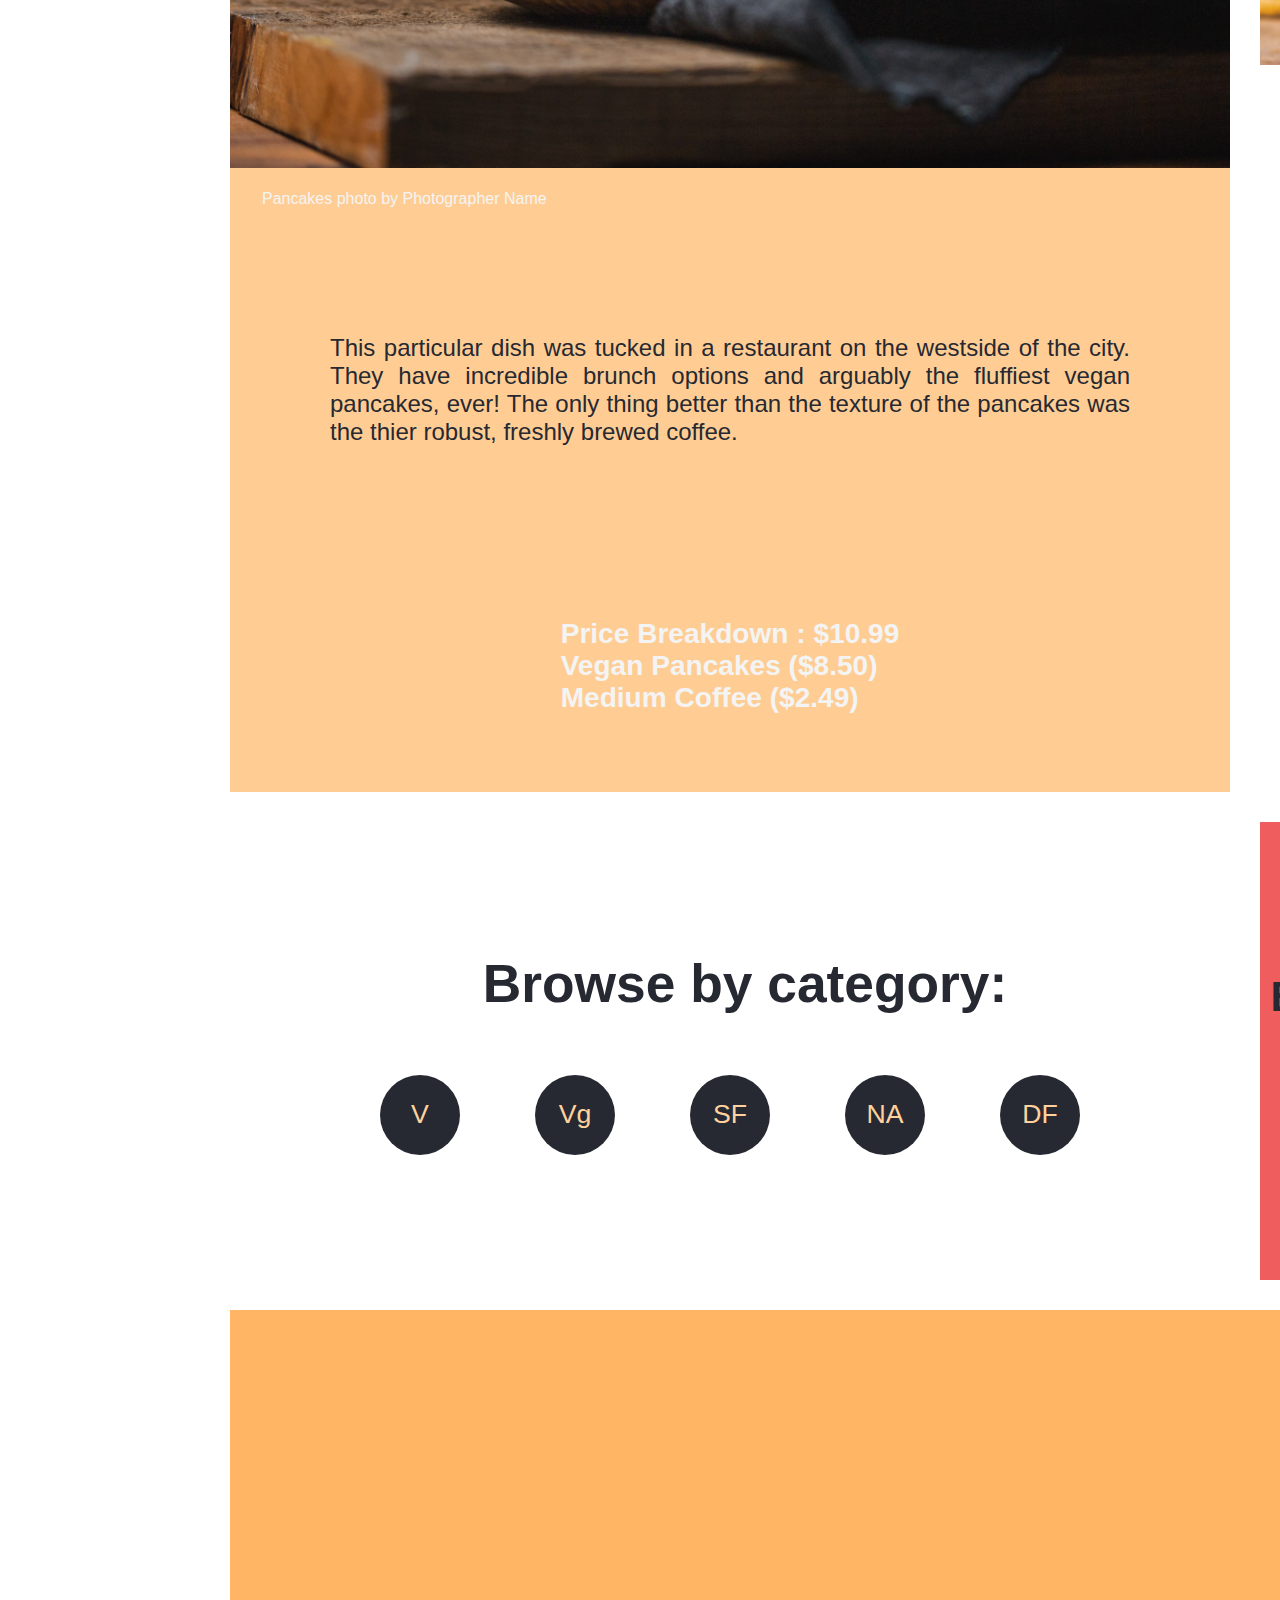
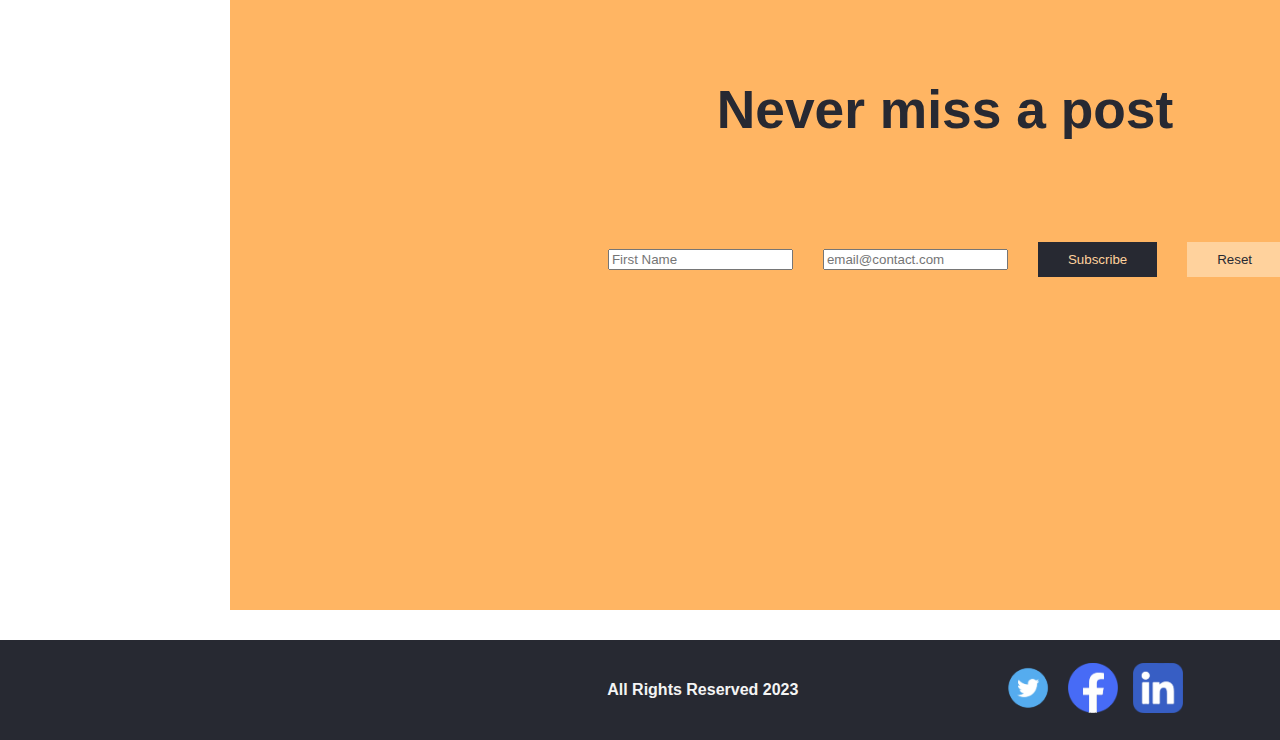
==== commit d8f48767: "Blog landing page and Featured blog post > html" ====
--- a/blog-page.html
+++ b/blog-page.html
@@ -172,19 +172,23 @@
                 <h4 id="all-rights" class="box">
                     All Rights Reserved 2023
                 </h4>
-                <div id="share-options" class="box">
-                    <!-- TODO: ADD TWITTER ICON IMG HERE  -->
+                <div id="share-options" class="box">                    
                     <a href="https://twitter.com/" id="twitter-link">
                         <img src="img/twitter-logo.png" alt="Image of icon for twitter logo">
+                    </a>                                 
+                    <a href="https://www.facebook.com/" id="facebook-link">
+                        <img src="img/facebook-logo.png" alt="Image of icon for image Facebook logo">
                     </a>
-                    <!-- TODO: ADD INSTAGRAM ICON IMG HERE  -->
-                    <a href="" id="instagram-link">
-                        <img src="img/instagram-logo.png" alt="Image of icon for image instagram logo">
-                    </a>
-                    <!-- TODO: ADD TIKTOK ICON IMG HERE  -->
-                    <a href="https://www.tiktok.com/" id="tiktok-link">
+                    </a>                    
+                    <a href="https://www.linkedin.com/" id="linkedin-link">
+                        <img src="img/linkedin-logo.png" alt="Image of icon for image Linkedin logo">
+                    </a>                    
+                    <!-- <a href="https://www.tiktok.com/" id="tiktok-link">
                         <img src="img/tiktok-logo.png" alt="Image of icon for tiktok logo">
                     </a>
+                    <a href="https://www.instagram.com/" id="instagram-link">
+                        <img src="img/instagram-logo.png" alt="Image of icon for image instagram logo">
+                    </a>  -->
                 </div>
             </footer>    
         </body>
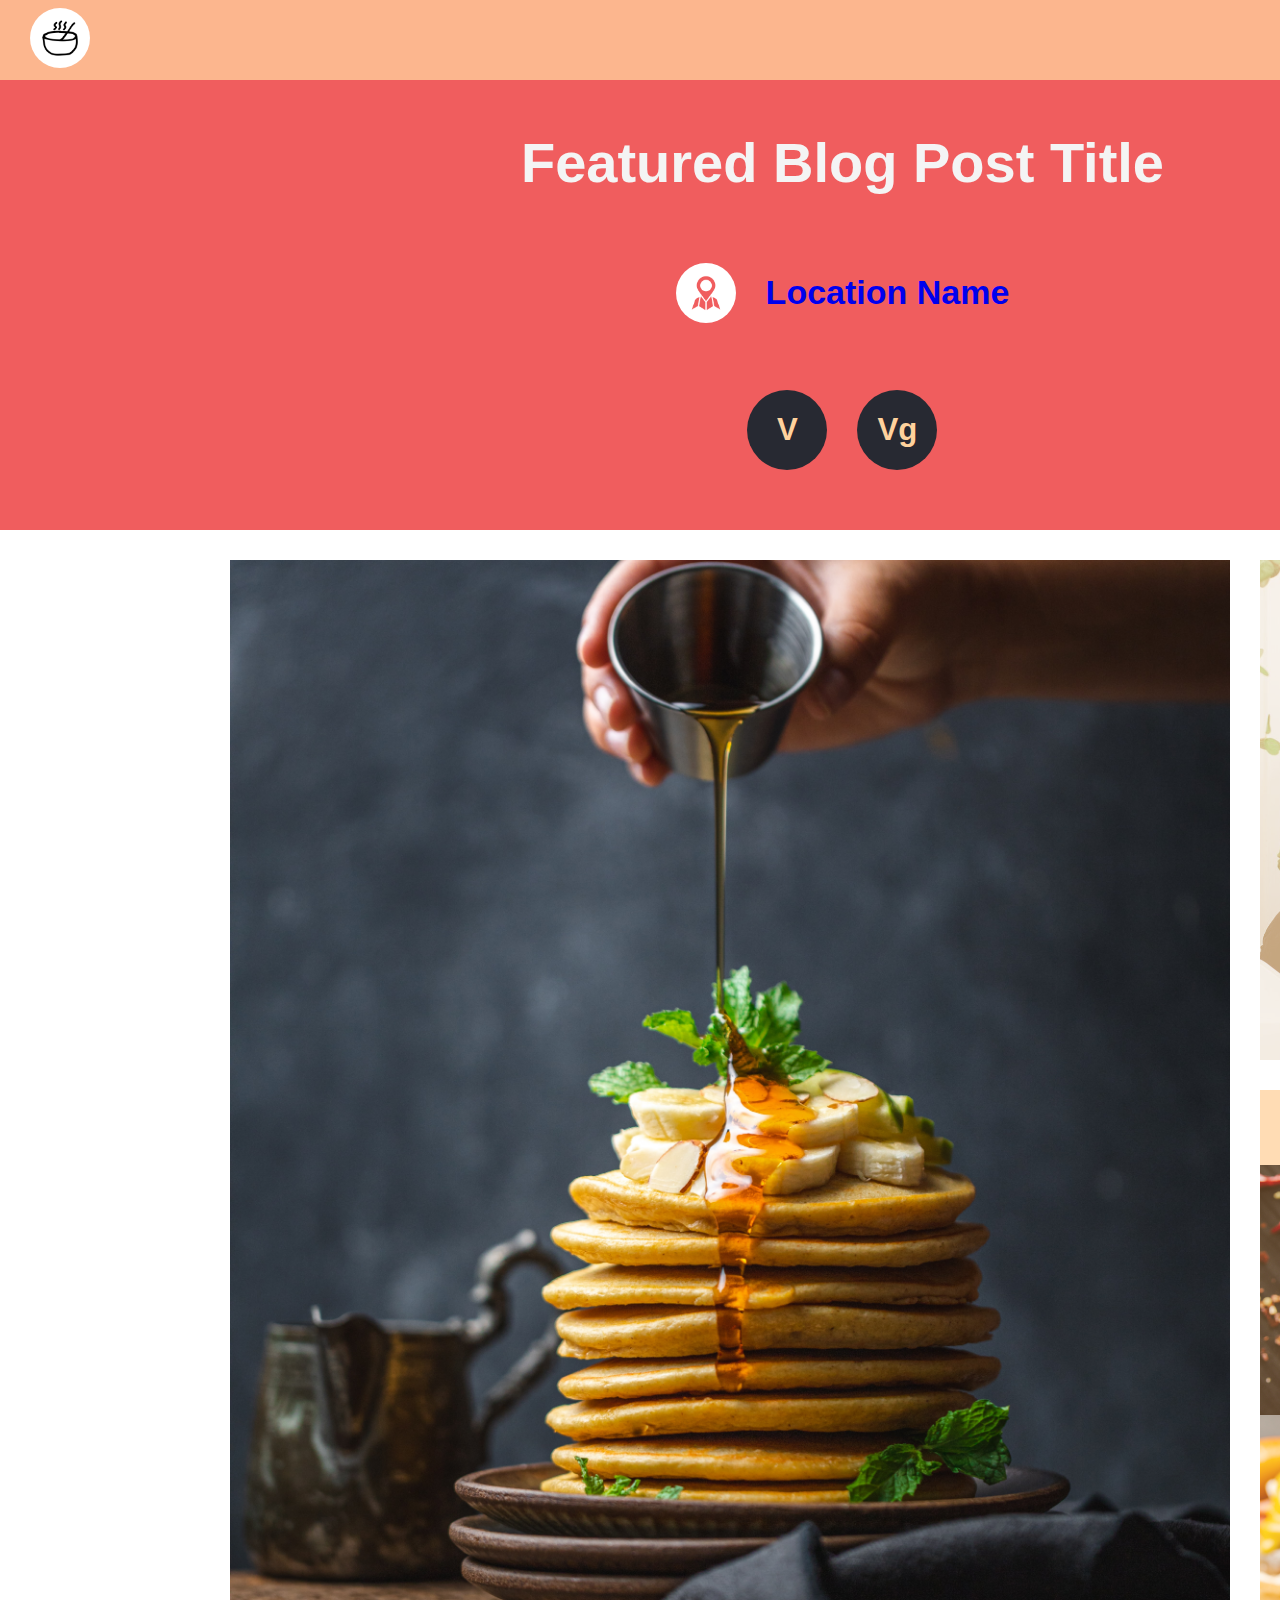
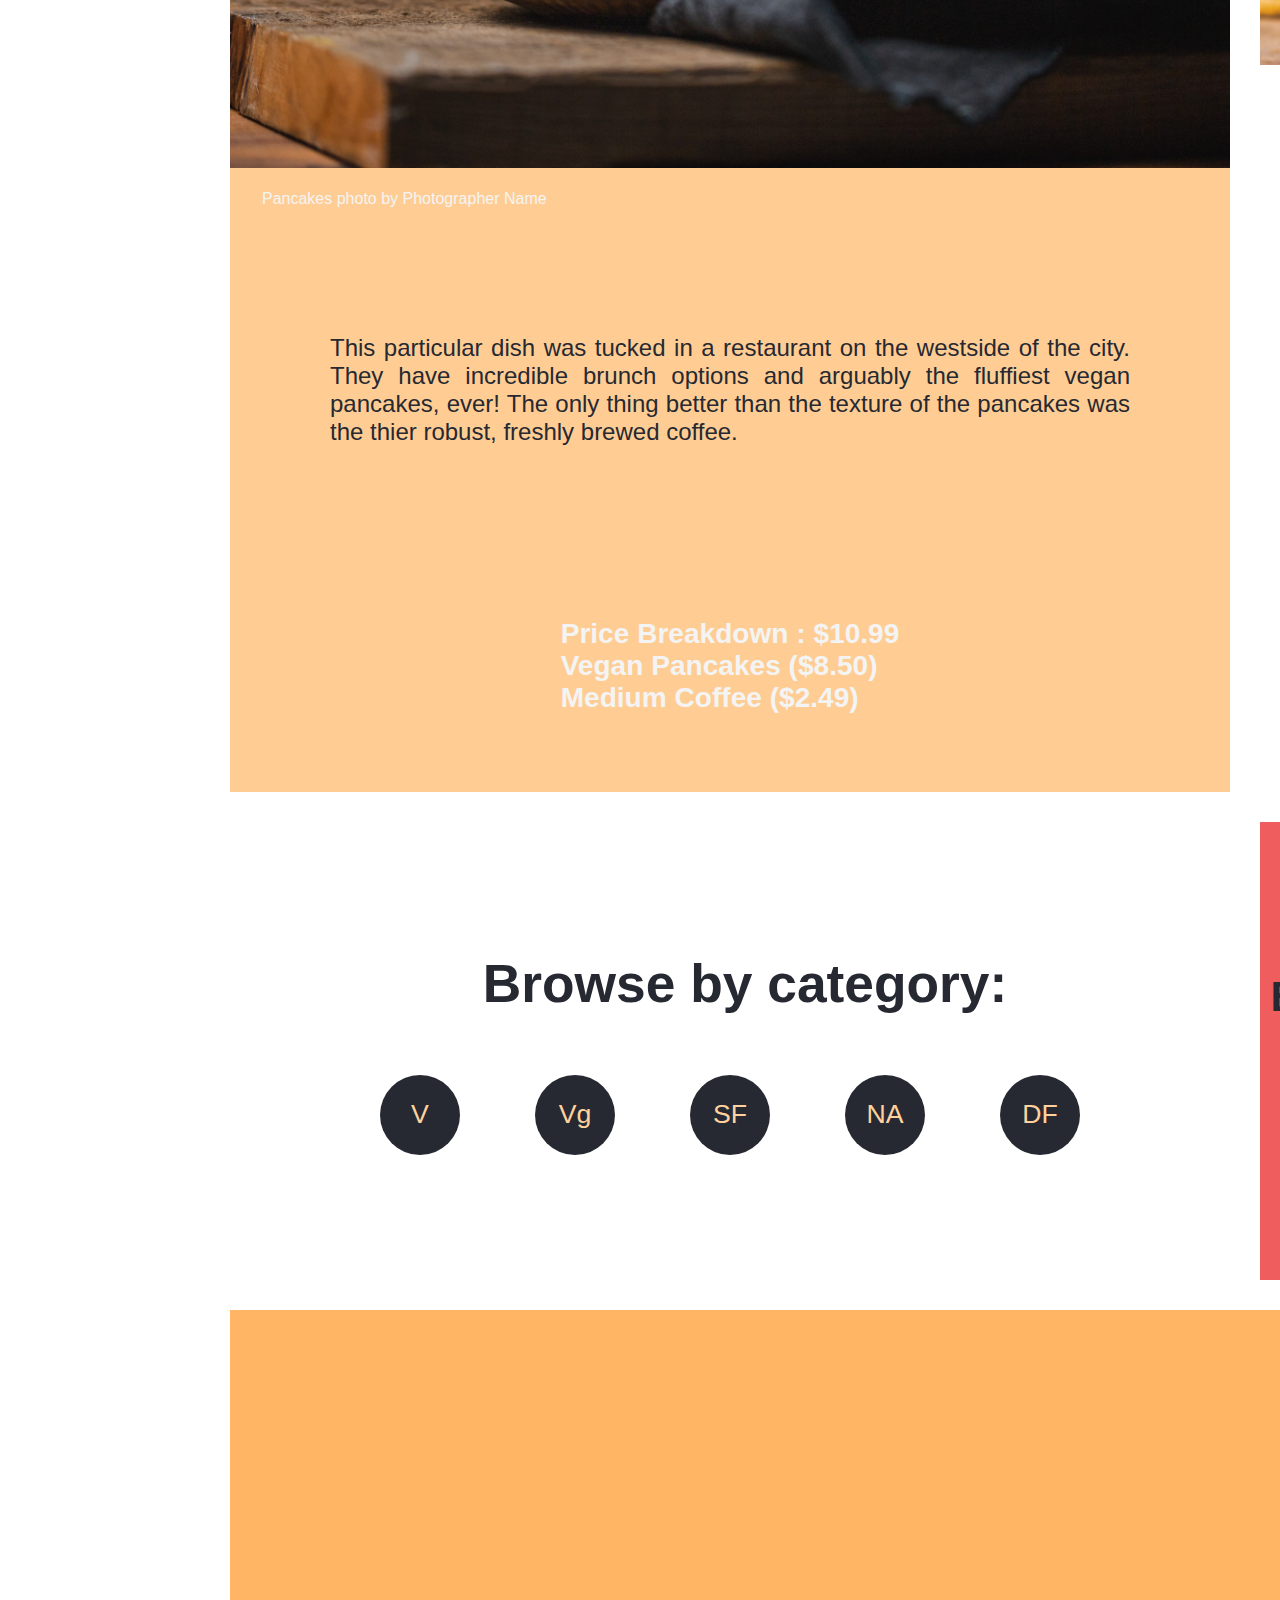
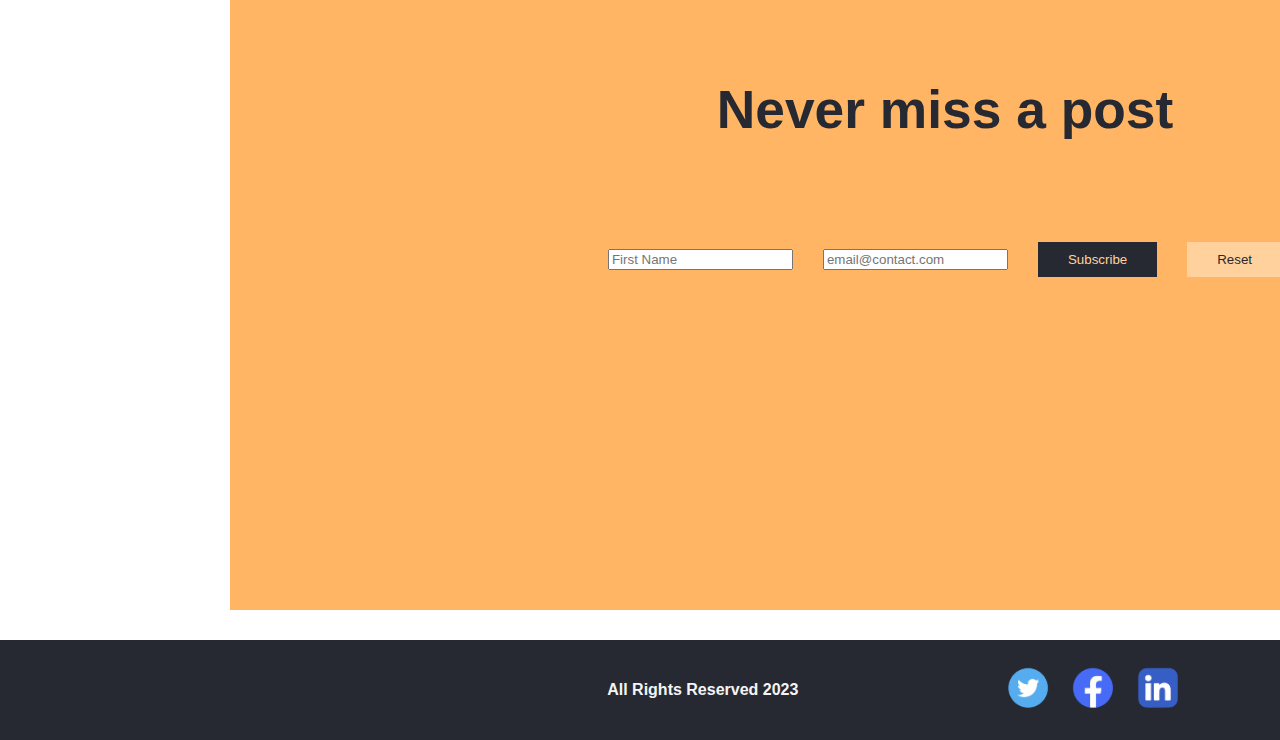
==== commit 40542090: "featured blog post > html" ====
--- a/blog-page.html
+++ b/blog-page.html
@@ -32,8 +32,8 @@
                             Featured Blog Post Title
                         </h1>
                         <div id="location-container" class="box">
-                            <img id="location-icon" src="img/location-icon.JPG" alt="Location icon">                
-                            <!-- add GPS navigation link here  -->
+                            <img id="location-icon" src="img/location_white-background.png" alt="Location icon">                
+                            <!-- TODO: add GPS navigation link here  -->
                             <a href="#">                            
                                 <h2> Location Name </h2> 
                             </a>
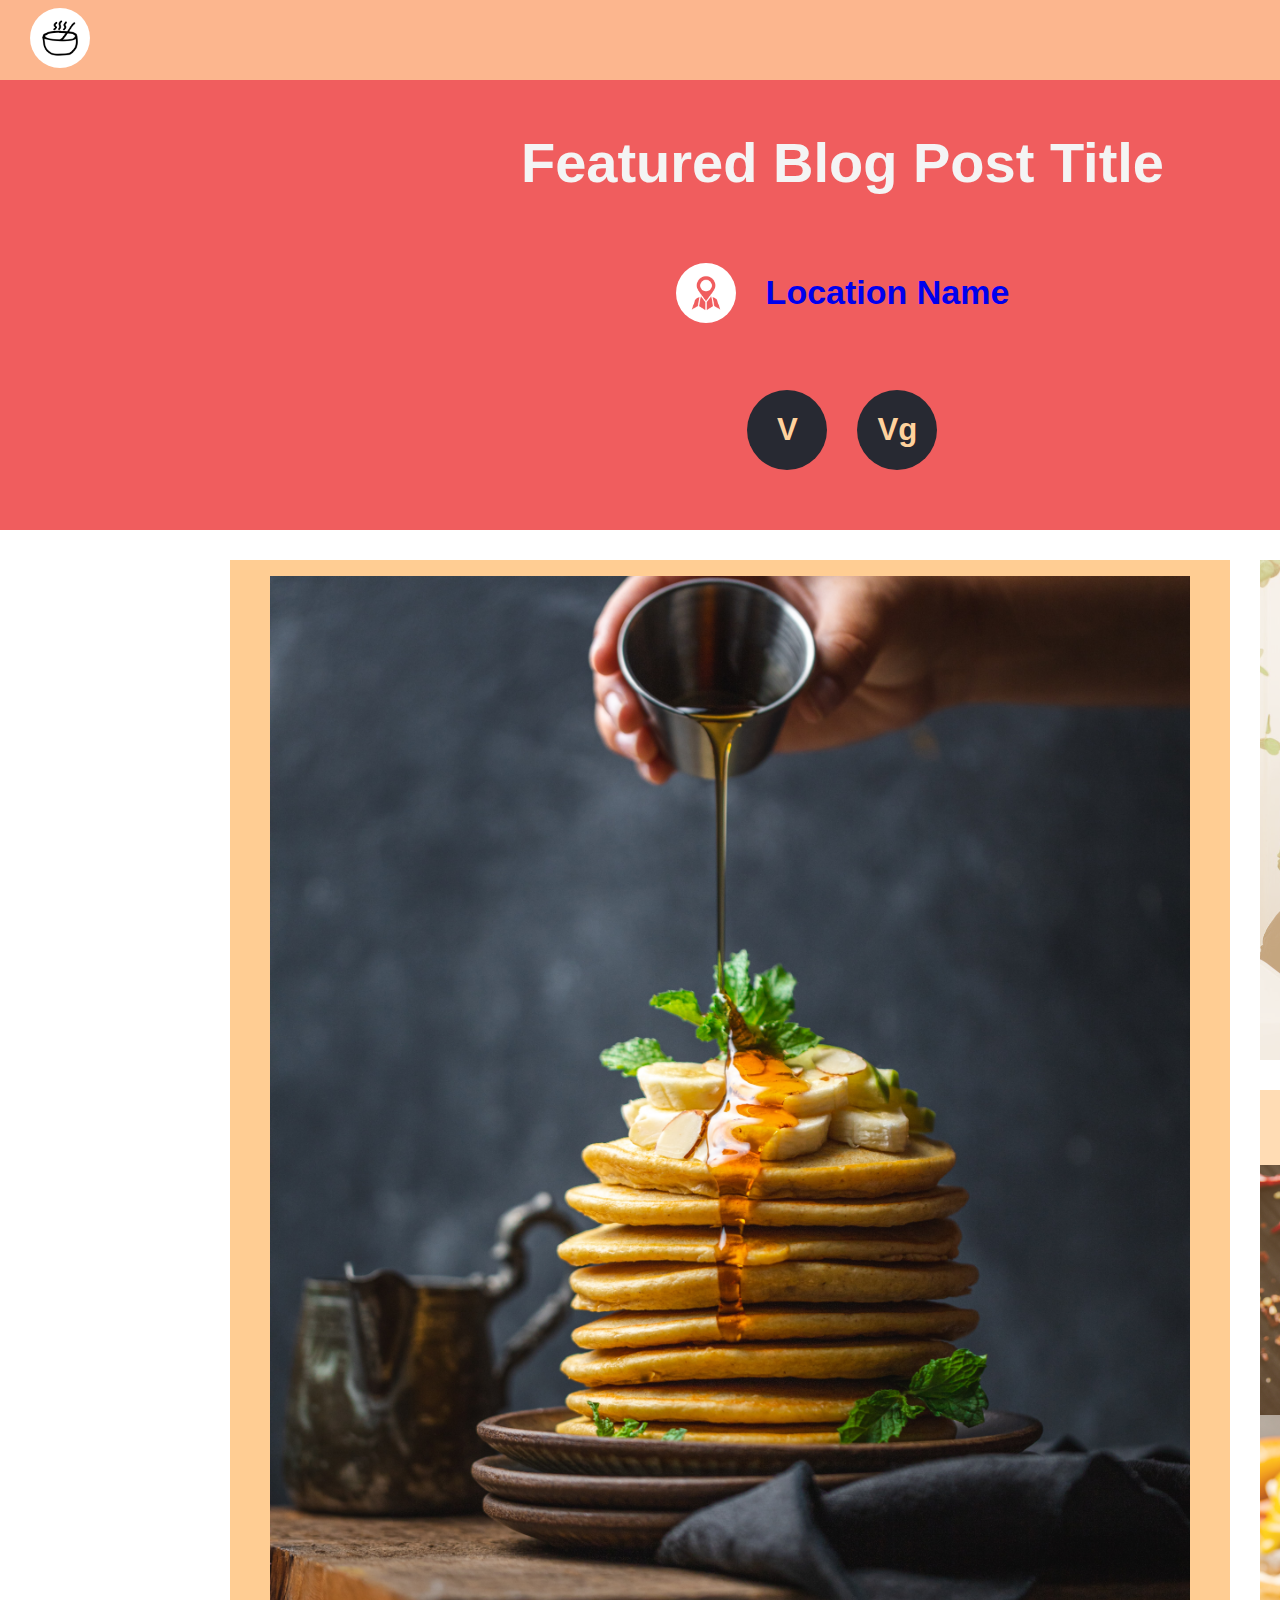
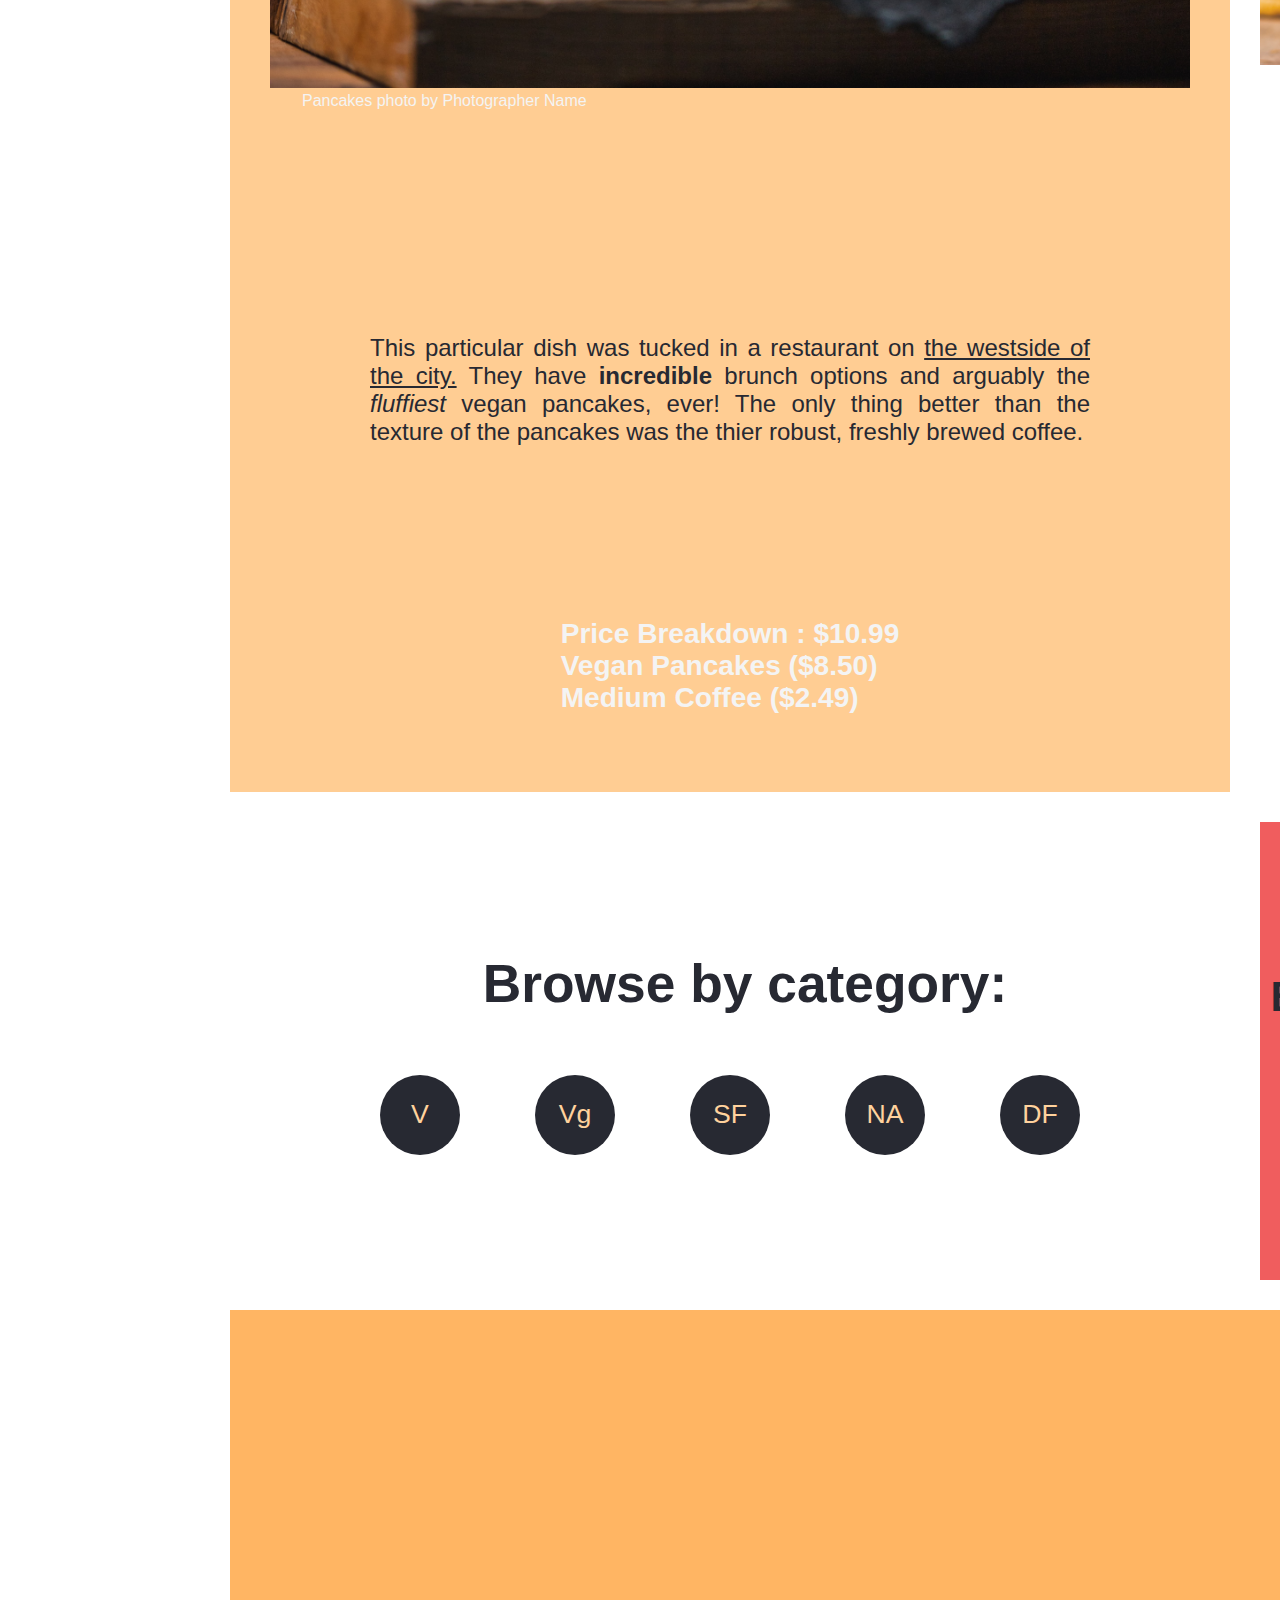
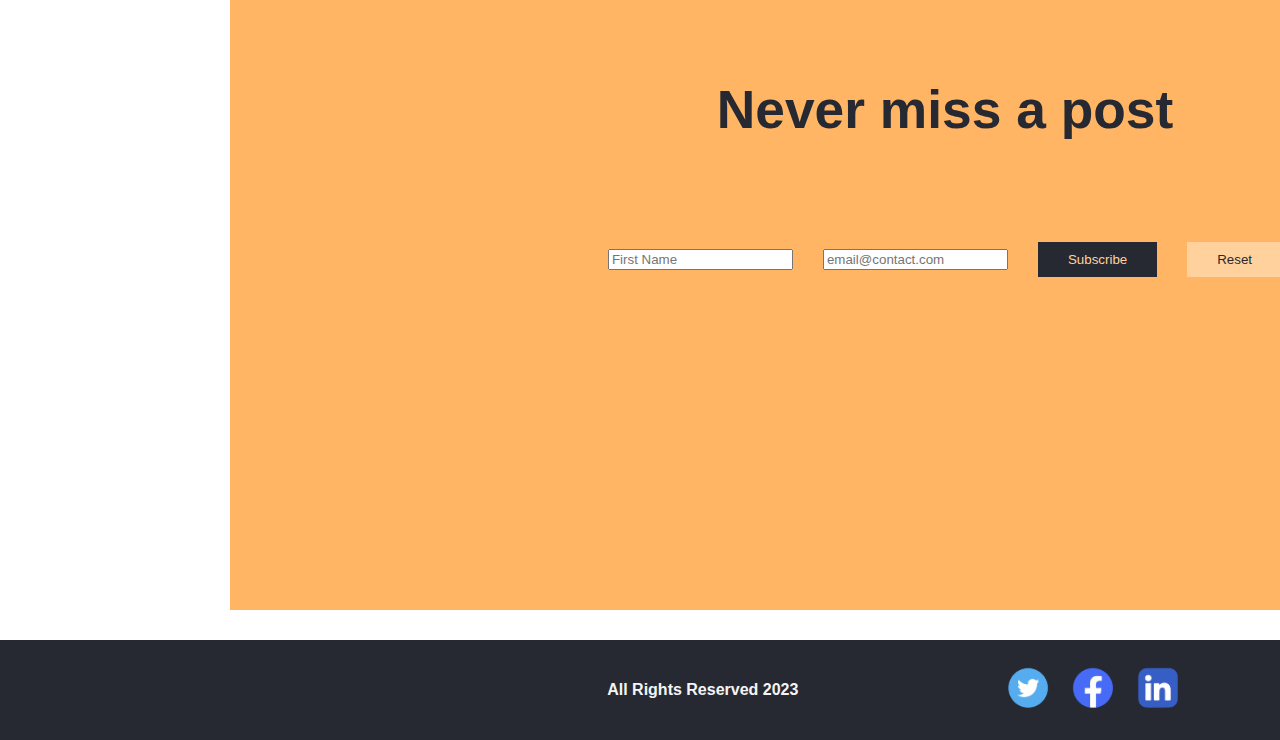
==== commit fbdcd62d: "landing page and featured blog post > html and css" ====
--- a/blog-page.html
+++ b/blog-page.html
@@ -52,15 +52,18 @@
             <main id="main" class="container"> 
                 <!-- featured content container             -->
                 <div id="featured" class="container">
-                    <img id="ft-photo" src="img/featured-food-img.jpg" alt="Photo of featured blog post food item">
-                    <figcaption id="ft-photo-caption">
-                        Pancakes photo by Photographer Name
-                    </figcaption>                   
+                    <figure>
+                        <img id="ft-photo" src="img/featured-food-img.jpg" alt="Photo of featured blog post food item">                    
+                        <figcaption id="ft-photo-caption">                       
+                            Pancakes photo by Photographer Name
+                        </figcaption> 
+                    </figure>                       
                     <div id="ft-description" class="box">
-                        <p>
-                            This particular dish was tucked in a restaurant on the westside of the city. They have incredible brunch options and arguably the fluffiest vegan pancakes, ever!
+                        <!-- TODO: add proper quote citation here  -->
+                        <blockquote cite="#">
+                            This particular dish was tucked in a restaurant on <u>the westside of the city.</u> They have <b>incredible</b> brunch options and arguably the <em>fluffiest</em> vegan pancakes, ever!
                             The only thing better than the texture of the pancakes was the thier robust, freshly brewed coffee.
-                        </p>
+                        </blockquote>
                     </div>                                        
                     <div id="ft-price-breakdown" class="container">
                         <h3 class="box">
--- a/css/featured-styles.css
+++ b/css/featured-styles.css
@@ -63,7 +63,7 @@
 /* body styles start  */
 body {
     margin:0;
-    font-family: "Franklin Gothic Medium", "Arial Narrow", Arial, sans-serif;
+    font-family: "Franklin Gothic", "Arial Narrow", Arial, sans-serif;
     width:100%;
     height: auto;    
     background-image: url(../img/landing-page-bg1.jpg);
@@ -585,6 +585,14 @@
         height: 20px;
         padding: 30px;        
      }
+
+
+    .category-icon:hover {
+        cursor: pointer;
+        color: var(--raisin-black);
+        background-color: var(--deep-champagne);
+        transition: 0.3s ease-in-out;
+    }
     /* ------------------ */
     /* body styles start  */
     body {   
@@ -624,6 +632,16 @@
         border: none;
         font-size: 1.3em;           
     }
+
+
+    #nav2:hover ,
+    #nav3:hover {
+        color: var(--off-white);
+        background-color: var(--red-salsa);        
+        transition: 0.3s ease-in-out; 
+    }
+
+
     /*  nav bar styles end  */
     /* ------------ */
     /* welcome message styles start  */
@@ -774,14 +792,15 @@
         font-size: 15pt;
         background-color: var(--skobeloff);
         padding: 15px 30px;
-        color: var(--off-white);        
+        color: var(--off-white);                
     }
 
     #other-posts a:hover {
         background-color: var(--off-white);
         color: var(--skobeloff);
         transition: 0.3s ease-in-out;
-        border-radius: 2em;    
+        border-radius: 2em;
+        cursor: pointer;    
     }
 
 
@@ -823,6 +842,7 @@
         border: solid 0;
         border-radius: 3em;
         transition: 0.3s ease-in-out;
+        cursor: pointer;
     }
 
 
@@ -851,6 +871,7 @@
         color: var(--raisin-black);
         border-radius: 3em;
         transition: 0.3s ease-in-out;
+        cursor: pointer;
     }
 
 
@@ -859,6 +880,7 @@
         color: var(--deep-champagne);
         border-radius: 3em;
         transition: 0.3s ease-in-out;
+        cursor: pointer;
     }
     /* subscribe form styles end  */
     /* ------------------ */
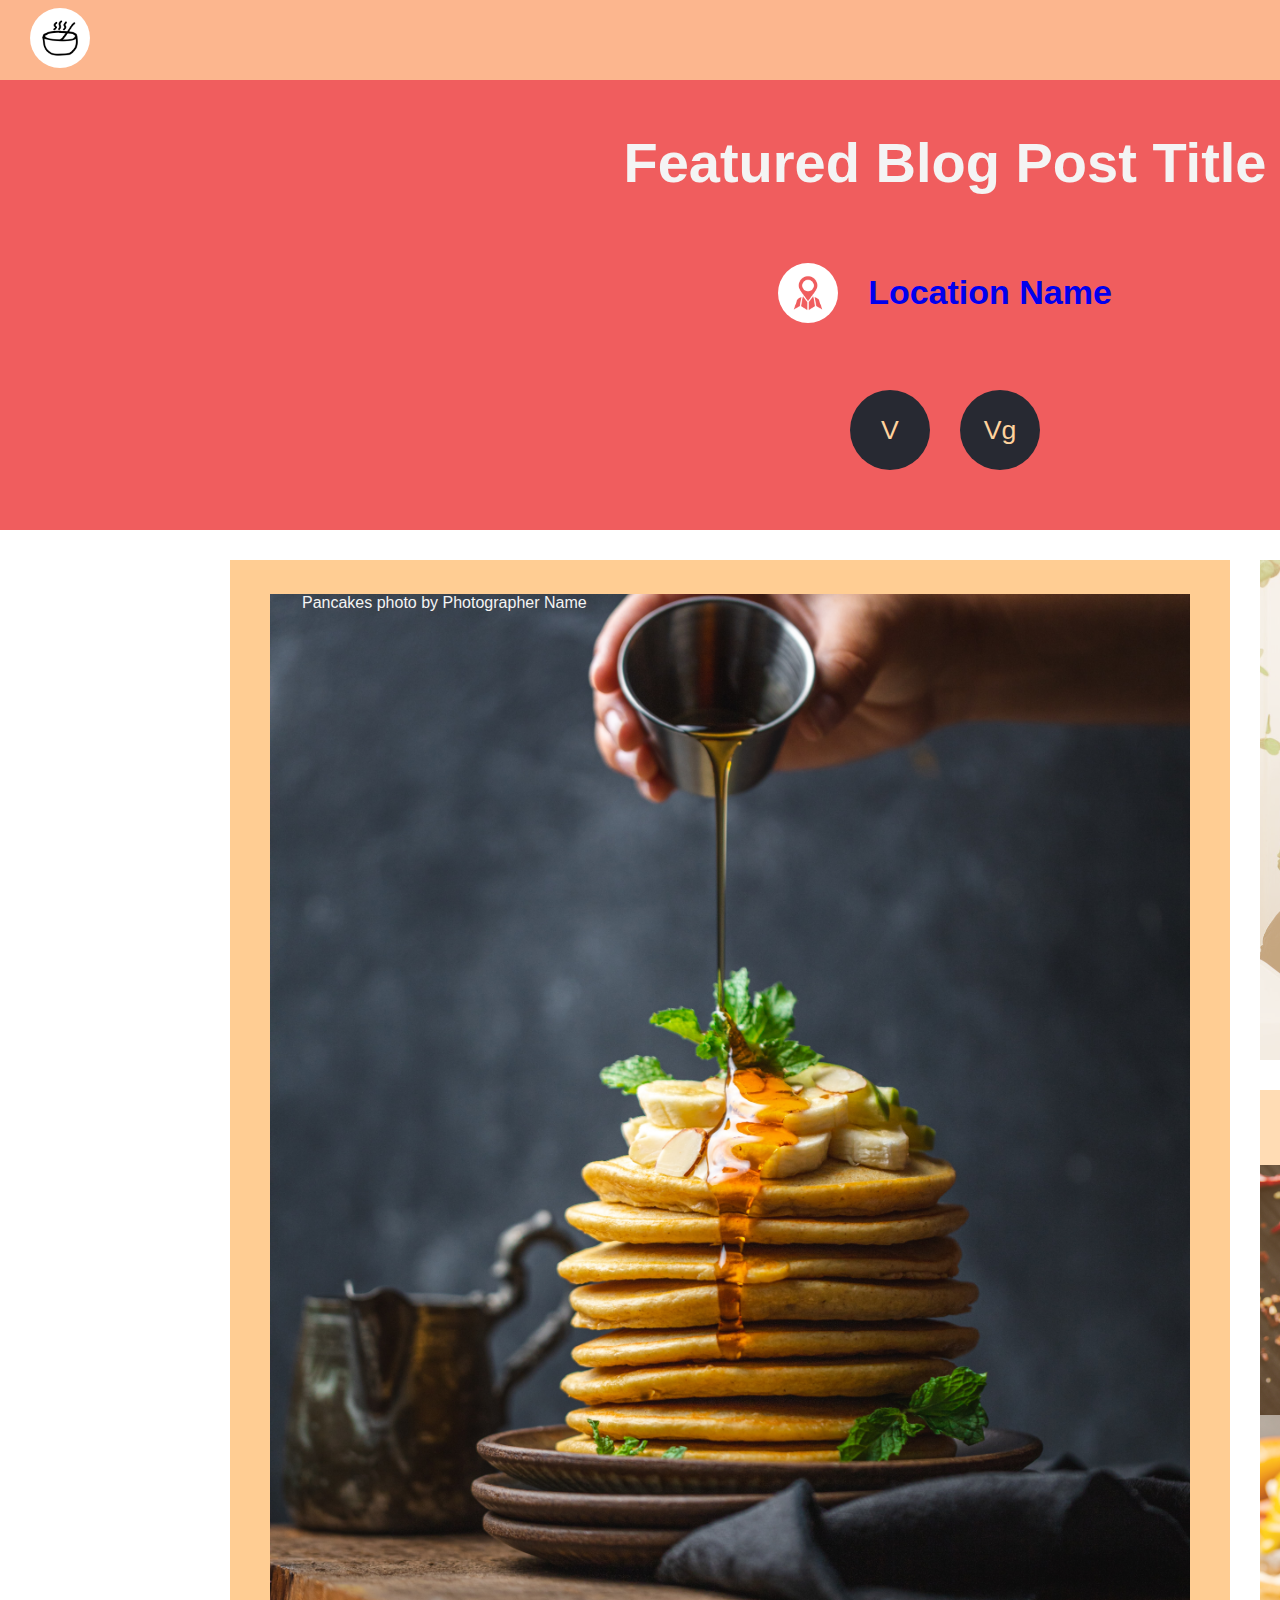
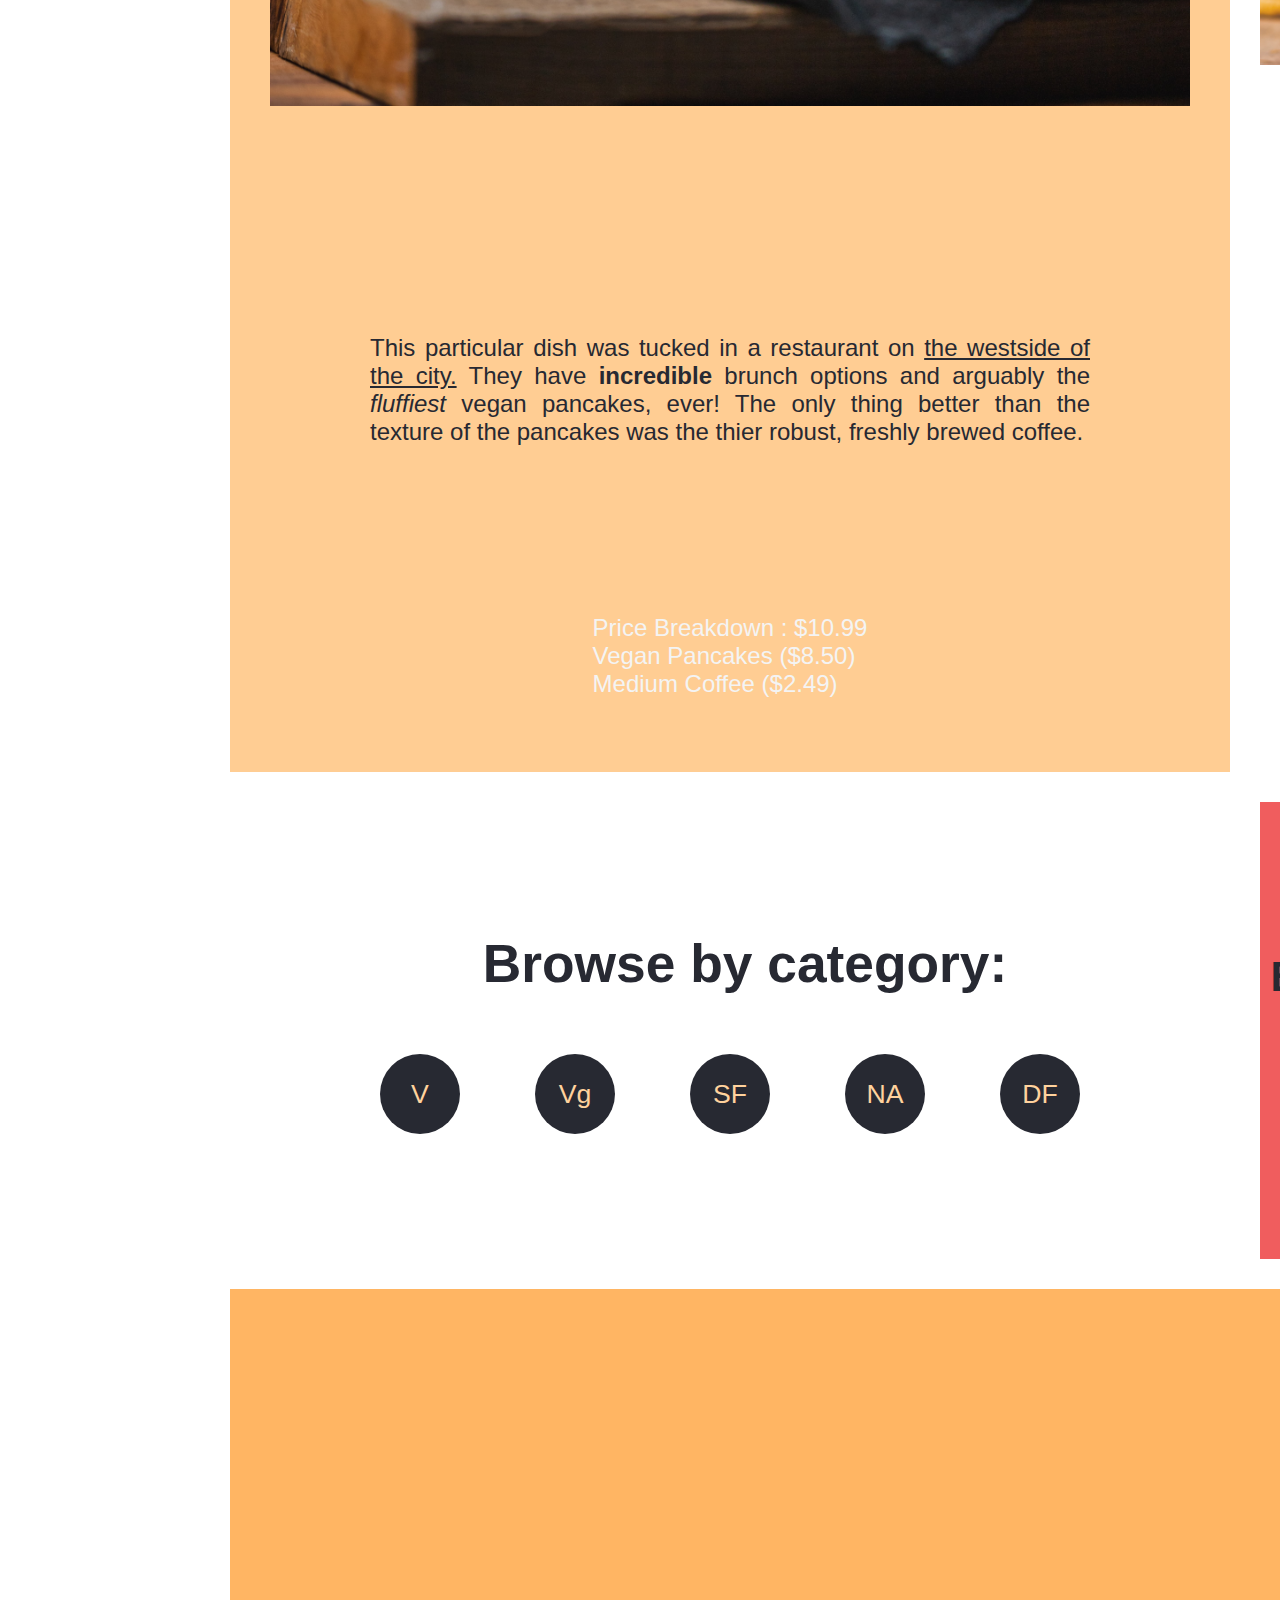
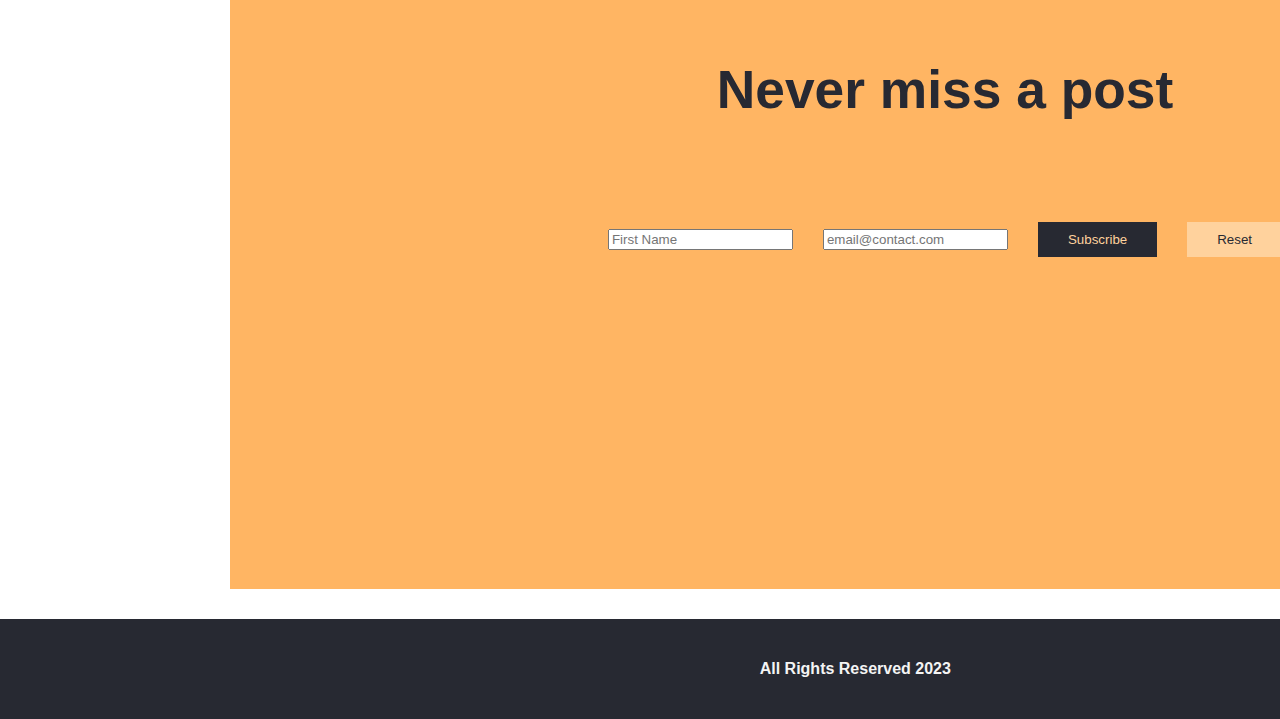
==== commit a84dc449: "Update blog-page.html" ====
--- a/blog-page.html
+++ b/blog-page.html
@@ -4,6 +4,7 @@
             <meta charset="utf-8">
             <title> Featured Blog Post </title>
             <meta name="description" content="A webpage for the featured blog post of the personal food blog">
+            <meta name="viewport" content="width=device-width, initial-scale=1.0">
             <link rel="stylesheet" type="text/css" href="css/featured-styles.css">
             <link rel="icon" href="img/food-logo.png" alt="Image of Website logo" title="Website logo">
             <!-- TODO: ADD FONT LINKS HERE -->
@@ -20,11 +21,10 @@
                     </a>                   
                     <a href="#about" id="nav3" class="box">
                             About
-                    </a>                    
-                    <div id="nav4">
-                        <a id="nav-search" href="#">
-                            <img src="img/search-icon_white.png" alt="Image of search icon">
-                        </a>                        
+                    </a>                   
+                    <a id="nav4" href="#">
+                        <img src="img/search-icon_white.png" alt="Image of search icon">
+                    </a>                        
                     </div>                  
                 </nav>                
                 <div id="welcome-message-container" class="container">                                            
@@ -40,10 +40,10 @@
                         </div>                                            
                         <div id="welcome-category" class="box feature-category">                            
                             <a href="#vegan-section" class="category-icon">
-                                <h3>V</h3>
+                                V
                             </a>                            
                             <a href="#vegetarian-section" class="category-icon">
-                                <h3>Vg</h3>
+                                Vg
                             </a>                                                                                                
                     </div>                
                 </div>
@@ -52,7 +52,7 @@
             <main id="main" class="container"> 
                 <!-- featured content container             -->
                 <div id="featured" class="container">
-                    <figure>
+                    <figure id="ft-photo-container" class="container">
                         <img id="ft-photo" src="img/featured-food-img.jpg" alt="Photo of featured blog post food item">                    
                         <figcaption id="ft-photo-caption">                       
                             Pancakes photo by Photographer Name
@@ -66,11 +66,11 @@
                         </blockquote>
                     </div>                                        
                     <div id="ft-price-breakdown" class="container">
-                        <h3 class="box">
+                        <p class="box">
                             Price Breakdown : $10.99 <br>                         
                             Vegan Pancakes ($8.50) <br>
                             Medium Coffee ($2.49)
-                         </h3>
+                        </p>
                     </div>                                                             
                 </div>
                 <div id="about-section" class="container">
@@ -138,7 +138,7 @@
                         <!-- icon for non-alcoholic category  -->
                         <div id="non-alcoholic-cat" class="box">
                             <a href="#non-alcoholic-section"  class="category-icon">
-                                <p>NA</p>
+                                NA
                             </a>
                         </div>
                         <!-- icon for dairy-free category  -->
--- a/css/featured-styles.css
+++ b/css/featured-styles.css
@@ -1,27 +1,6 @@
-:root {
-    /* first pallete */
-    --tumbleweed: #D8A47F;
-    --raisin-black: #272932;
-    --raisin-black-70: #272932af;
-    --raisin-black-30: #2729324c;
-    --alice-blue: #e7ecef;
-    --skobeloff: #0f7173;
-    --skobeloff-70: #0f7173bd;
-    --red-salsa: #f05d5e;
-    --red-salsa-70: #f05d5dba;
-    /* second pallete */
-    --ruby-red: #A41623;
-    --orange-pantone: #f85e00;
-    --rajah: #ffb563;
-    --rajah-70: #ffb663b0;
-    --deep-champagne: #ffd29d;
-    --deep-champagne-70: #ffd19dc3;
-    --deep-champagne-30: #ffd19d4f;
-    --gold-fusion: #918450;
-    --gold-fusion-70: #918450c3;
-    /* universal palette */
-    --off-white:#f4f4f4;
-   }
+/* external link to color palette  */
+@import "colors.css";
+
    /* --------------------- */
 /* MEDIA STYLES MOBILE start  */
 
@@ -71,8 +50,7 @@
     background-attachment: fixed;
     background-position: center;
     background-size: cover; 
-    color: var(--raisin-black);
-    grid-template-columns: 100%;
+    color: var(--raisin-black);    
     grid-template-rows: auto auto auto; 
     grid-template-areas:
     "header"
@@ -157,7 +135,7 @@
 #welcome-title {
     grid-area: weltitle;
     color: var(--off-white);
-    font-size: 60pt;
+    font-size: 2em;
     margin-bottom: 0;    
 }
 
